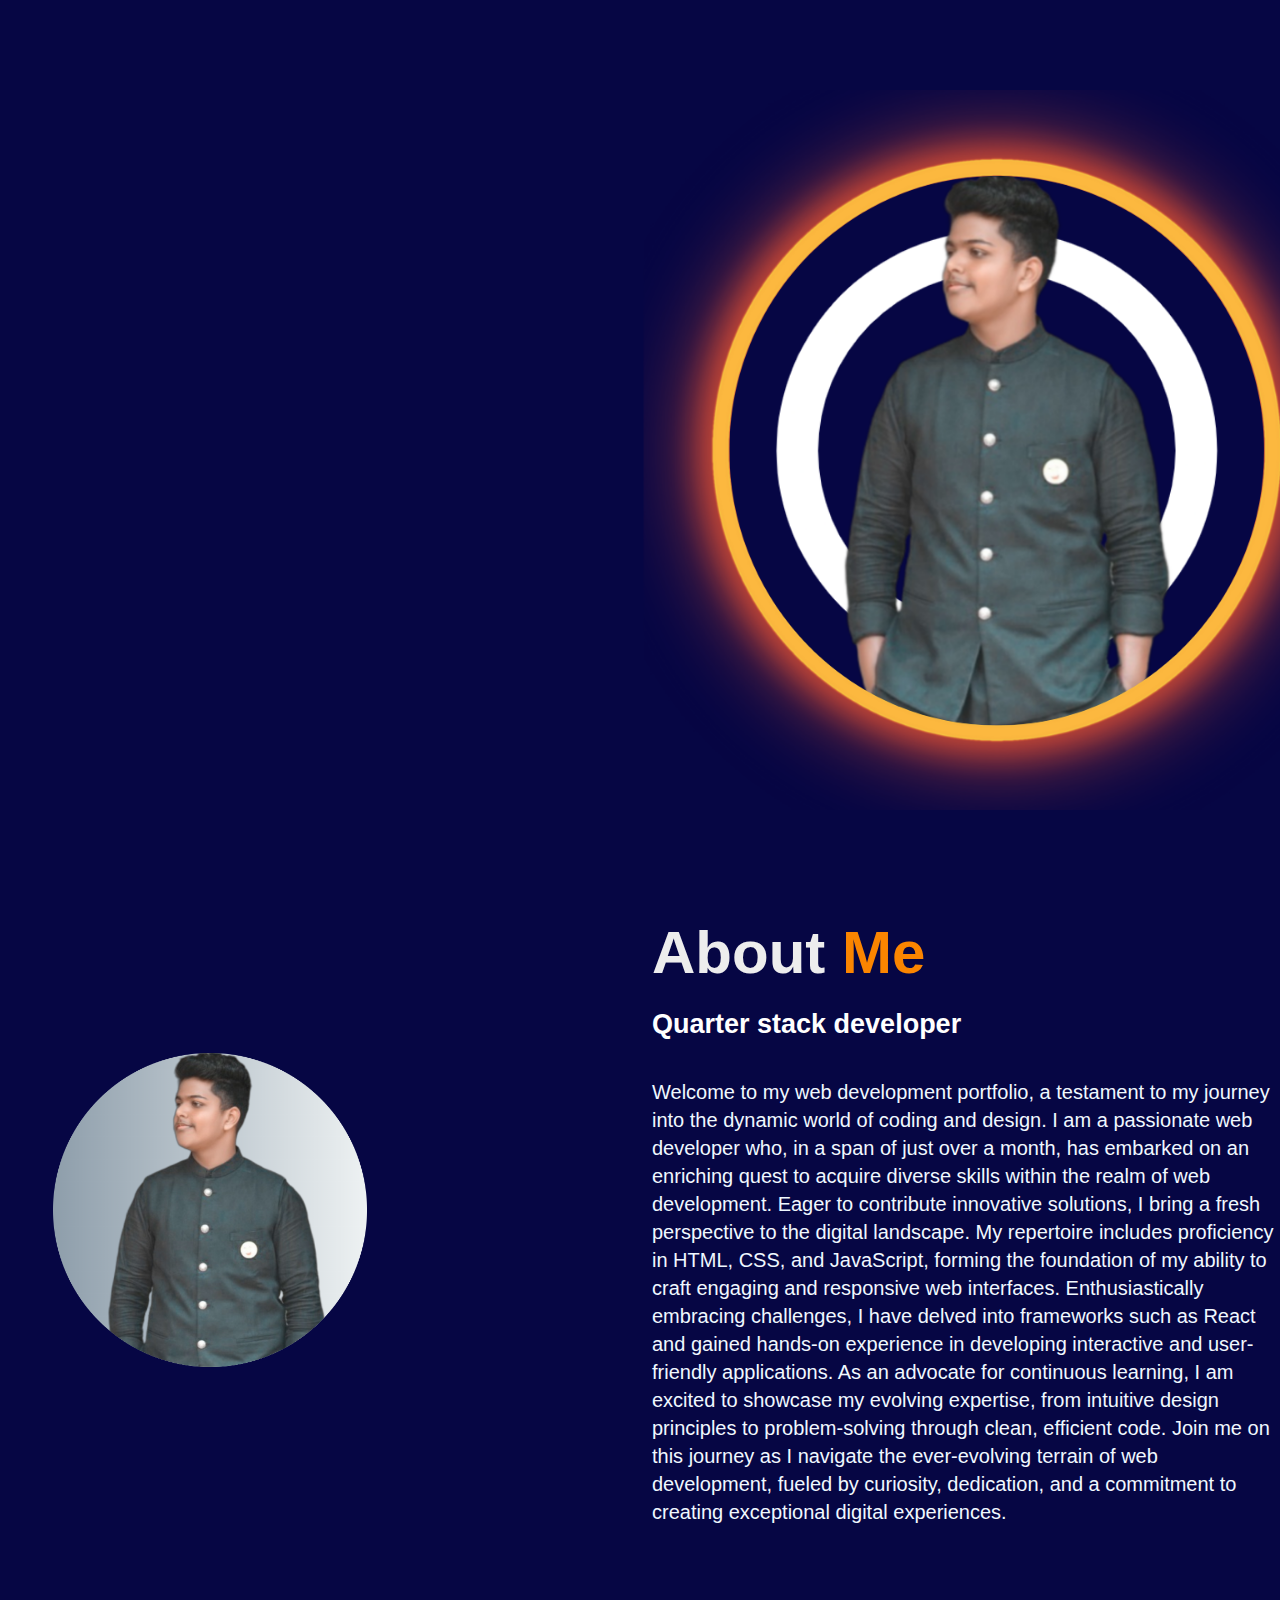
==== index.html @ 2e6104b8 "intial commit" ====
<!DOCTYPE html>
<html lang="en">

<head>
    <meta charset="UTF-8">
    <meta name="viewport" content="width=device-width, initial-scale=1.0">
    <title>Portfolio</title>
    <link rel="stylesheet" href="style.css">
    <script src="https://unpkg.com/typed.js@2.1.0/dist/typed.umd.js"></script>
</head>

<body>
    <header class="header">
        <a href="#" class="logo">Portfolio</a>

        <nav class="navbar">
            <a href="#" style="--i:1" class="active">Home</a>
            <a href="#" style="--i:2">About</a>
            <a href="#" style="--i:3">Skills</a>
            <a href="#" style="--i:4">Portfolio</a>
            <a href="#" style="--i:5">Contact</a>
        </nav>
    </header>
    <section class="home">
        <div class="home-content">
            <h3>Hello, It's Me</h3>
            <h1>Yatharth Rai</h1>
            <h3>And I'm a <span class="text"></span></h3>
            <p>I'm a dev enthusiast with for over extensive experience for over a month.
                <br>Expertise in to create and devlop as a Frontend designer and many more...
            </p>
            <div class="gallery">

                <pre><a href="https://twitter.com/raiyatharth408" target="_main"  style="--i:6" ><img src="https://imgs.search.brave.com/9mfs0vaSkz-nW1bdiZkDUGq5Q9pxqvvHyv_y-GEJOZ4/rs:fit:500:0:0/g:ce/aHR0cHM6Ly9mcmVl/bG9nb3BuZy5jb20v/aW1hZ2VzL2FsbF9p/bWcvMTY5MDY0MzY0/MHR3aXR0ZXIteC1p/Y29uLXBuZy5wbmc" alt="X"></a>    <a href="https://www.instagram.com/verse_.07/" target="_main" style="--i:7" ><img src="https://imgs.search.brave.com/L6okuc3c98Z3uxIG9fOvUOd80m3NtR-1Nh3tKbEq7s4/rs:fit:560:320:1/g:ce/aHR0cHM6Ly91cGxv/YWQud2lraW1lZGlh/Lm9yZy93aWtpcGVk/aWEvY29tbW9ucy90/aHVtYi85Lzk1L0lu/c3RhZ3JhbV9sb2dv/XzIwMjIuc3ZnLzUx/MnB4LUluc3RhZ3Jh/bV9sb2dvXzIwMjIu/c3ZnLnBuZw"  alt="instagram"></a>    <a href="https://github.com/VERSE-007" target="_main" style="--i:8" ><img src="https://imgs.search.brave.com/6MgsYXws0MojRCgw42PgQqvzTVbBwjsoi-lL2LJdU5w/rs:fit:560:320:1/g:ce/aHR0cHM6Ly91cGxv/YWQud2lraW1lZGlh/Lm9yZy93aWtpcGVk/aWEvY29tbW9ucy90/aHVtYi85LzkxL09j/dGljb25zLW1hcmst/Z2l0aHViLnN2Zy82/NDBweC1PY3RpY29u/cy1tYXJrLWdpdGh1/Yi5zdmcucG5n" alt="github"></a>    <a href="https://www.linkedin.com/in/yatharth-rai-41b3a8270/" target="_main" style="--i:9" ><img src="https://imgs.search.brave.com/p6s0_C-L73d7TsiPtAbBN0fjtRenFs1qDd1CvxoNn7M/rs:fit:500:0:0/g:ce/aHR0cHM6Ly9zdGF0/aWMtMDAuaWNvbmR1/Y2suY29tL2Fzc2V0/cy4wMC9saW5rZWRp/bi1pY29uLTUxMng1/MTItdmttMGRyYjEu/cG5n" alt="linkedin"></a></pre>
                <br>
                <br>
            </div>
            <a href="#" class="btn-box">More About Me</a>

        </div>
        <div>



        </div>
        <span class="home-imghover"></span>
    </section>
    <br>
    <section class="about" id="about">
        <div class="about-img">

            <pre>            <img src="profile-pic (3).png" height="300px" width="300px"></pre>
        </div>
        <div class="about-text">
            <h2>About <span>Me</span></h2>
            <h4>Quarter stack developer</h4>
            <p>
                Welcome to my web development portfolio, a testament to my journey into the dynamic world of coding and
                design. I am a passionate web developer who, in a span of just over a month, has embarked on an
                enriching quest to acquire diverse skills within the realm of web development. Eager to contribute
                innovative solutions, I bring a fresh perspective to the digital landscape. My repertoire includes
                proficiency in HTML, CSS, and JavaScript, forming the foundation of my ability to craft engaging and
                responsive web interfaces. Enthusiastically embracing challenges, I have delved into frameworks such as
                React and gained hands-on experience in developing interactive and user-friendly applications. As an
                advocate for continuous learning, I am excited to showcase my evolving expertise, from intuitive design
                principles to problem-solving through clean, efficient code. Join me on this journey as I navigate the
                ever-evolving terrain of web development, fueled by curiosity, dedication, and a commitment to creating
                exceptional digital experiences.
            </p>
            <a href="#" class="btn-box">More About Me</a>
        </div>
    </section>





    <script src="main.js"></script>
</body>

</html>
---- style.css ----
* {
    margin: 0;
    padding: 0;
    box-sizing: border-box;
    font-family: 'poppins', sans-serif;
}

body {
    color: #ededed;
    background: #060644;
}

.header {
    position: fixed;
    top: 0;
    left: 0;
    width: 100%;
    padding: 20px 10%;
    background: transparent;
    display: flex;
    justify-content: space-between;
    align-items: center;
    z-index: 100;
}

.logo {
    position: relative;
    font-size: 50px;
    color: #fb8500;
    text-decoration: none;
    font-weight: 600;
    cursor: default;
    opacity: 0;
    animation: slideRight 1s ease forwards;
}

.navbar a {
    display: inline-block;
    font-size: 25px;
    color: #fff;
    text-decoration: none;
    font-weight: 500;
    margin-left: 35px;
    transition: .3s;
    opacity: 0;
    animation: slideTop .5s ease forwards;
    animation-delay: calc(.2s * var(--i));
}

.navbar a:hover {
    color: #fb8500;
}

.home {
    position: relative;
    width: 100%;
    justify-content: space-between;
    height: 100vh;
    background: url(Untitled\ design.png) no-repeat;
    background-size: cover;
    background-position: center;
    display: flex;
    align-items: center;
    padding: 70px 10% 0;
}

.home-content {
    max-width: 600px;
}

.home-content h3 {
    font-size: 32px;
    font-weight: 700;
    opacity: 0;
    animation: slideBottom 1s ease forwards;
    animation-delay: 1s;
}

.home-content h3:nth-of-type(2) {
    margin-bottom: 30px;
    opacity: 0;
    animation: slideRight 1s ease forwards;
    animation-delay: .7s;
}

.home-content h3 span {
    color: #fb8500;
}

.home-content h1 {
    font-size: 56px;
    font-weight: 700;
    margin: -3px 0;
    opacity: 0;
    animation: slideRight 1s ease forwards;
    animation-delay: .7s;
}

.home-content p {
    font: size 20px;
    opacity: 0;
    animation: slideLeft 1s ease forwards;
    animation-delay: 1s;
}

.gallery {
    width: 30%;
    height: 70px;
    display: flex;
    align-items: center;
    transition: .5s;
    opacity: 0;
    animation: slideLeft 1s ease forwards;
    animation-delay: calc(.2s * var(--i));
}

.gallery img {
    width: 20%;
    height: 100%;
    object-fit: cover;
    border-radius: 100px;
    border: 2px solid #ffe1bf;
    align-items: center;
    text-decoration: none;
}

.gallery img:hover {
    width: 30%;
    height: 100%;
    align-items: center;
    background: white;
    box-shadow: 0 0 50px #fb8500,
        0 0 25px #fb8500, 0 0 50px #fb8500,
        0 0 50px #fb8500, 0 0 50px #fb8500;
}

.btn-box {
    display: inline-block;
    padding: 12px 28px;
    background: #ff9a26;
    border-radius: 40px;
    font-size: 16px;
    color: #081b29;
    letter-spacing: 1px;
    text-decoration: none;
    font-weight: 600;
    opacity: 0;
    animation: slideTop 1s ease forwards;
    animation-delay: 1.5s;
    box-shadow: 0 0 5px #fb8500,
        0 0 25px #fb8500
}

.btn-box:hover {
    box-shadow: 0 0 50px #fb8500,
        0 0 25px #fb8500, 0 0 50px #fb8500,
        0 0 50px #fb8500, 0 0 50px #fb8500;

}

.about {
    display: grid;
    grid-template-columns: repeat(2, 1fr);
    align-items: center;
    gap: 1.5rem;

}

.about-img img {
    padding-bottom: 20%;
    max-width: 630px;
    height: auto;
    width: 50%;
    border-radius: 3px;
}
.about-text h2{
    font-size: 60px;
}
.about-text h2 span{
    color: #fb8500;
}
.about-text h4{
    font-size: 27px;
    font-weight: 600;
    color: #fff;
    line-height: 1.7;
    margin: 15px 0 30px;
}
.about-text p {
    color: aliceblue;
    font-size: 20px;
    line-height: 1.4;
    margin-bottom: 4rem;
}





@keyframes slideRight {
    0% {
        transform: translateX(-100px);
        opacity: 0;
    }

    100% {
        transform: translateX(0px);
        opacity: 1;
    }
}

@keyframes slideLeft {
    0% {
        transform: translateX(100px);
        opacity: 0;
    }

    100% {
        transform: translateX(0px);
        opacity: 1;
    }
}

@keyframes slideTop {
    0% {
        transform: translateY(100px);
        opacity: 0;
    }

    100% {
        transform: translateY(0px);
        opacity: 1;
    }
}

@keyframes slideBottom {
    0% {
        transform: translateY(-100px);
        opacity: 0;
    }

    100% {
        transform: translateY(0px);
        opacity: 1;
    }
}
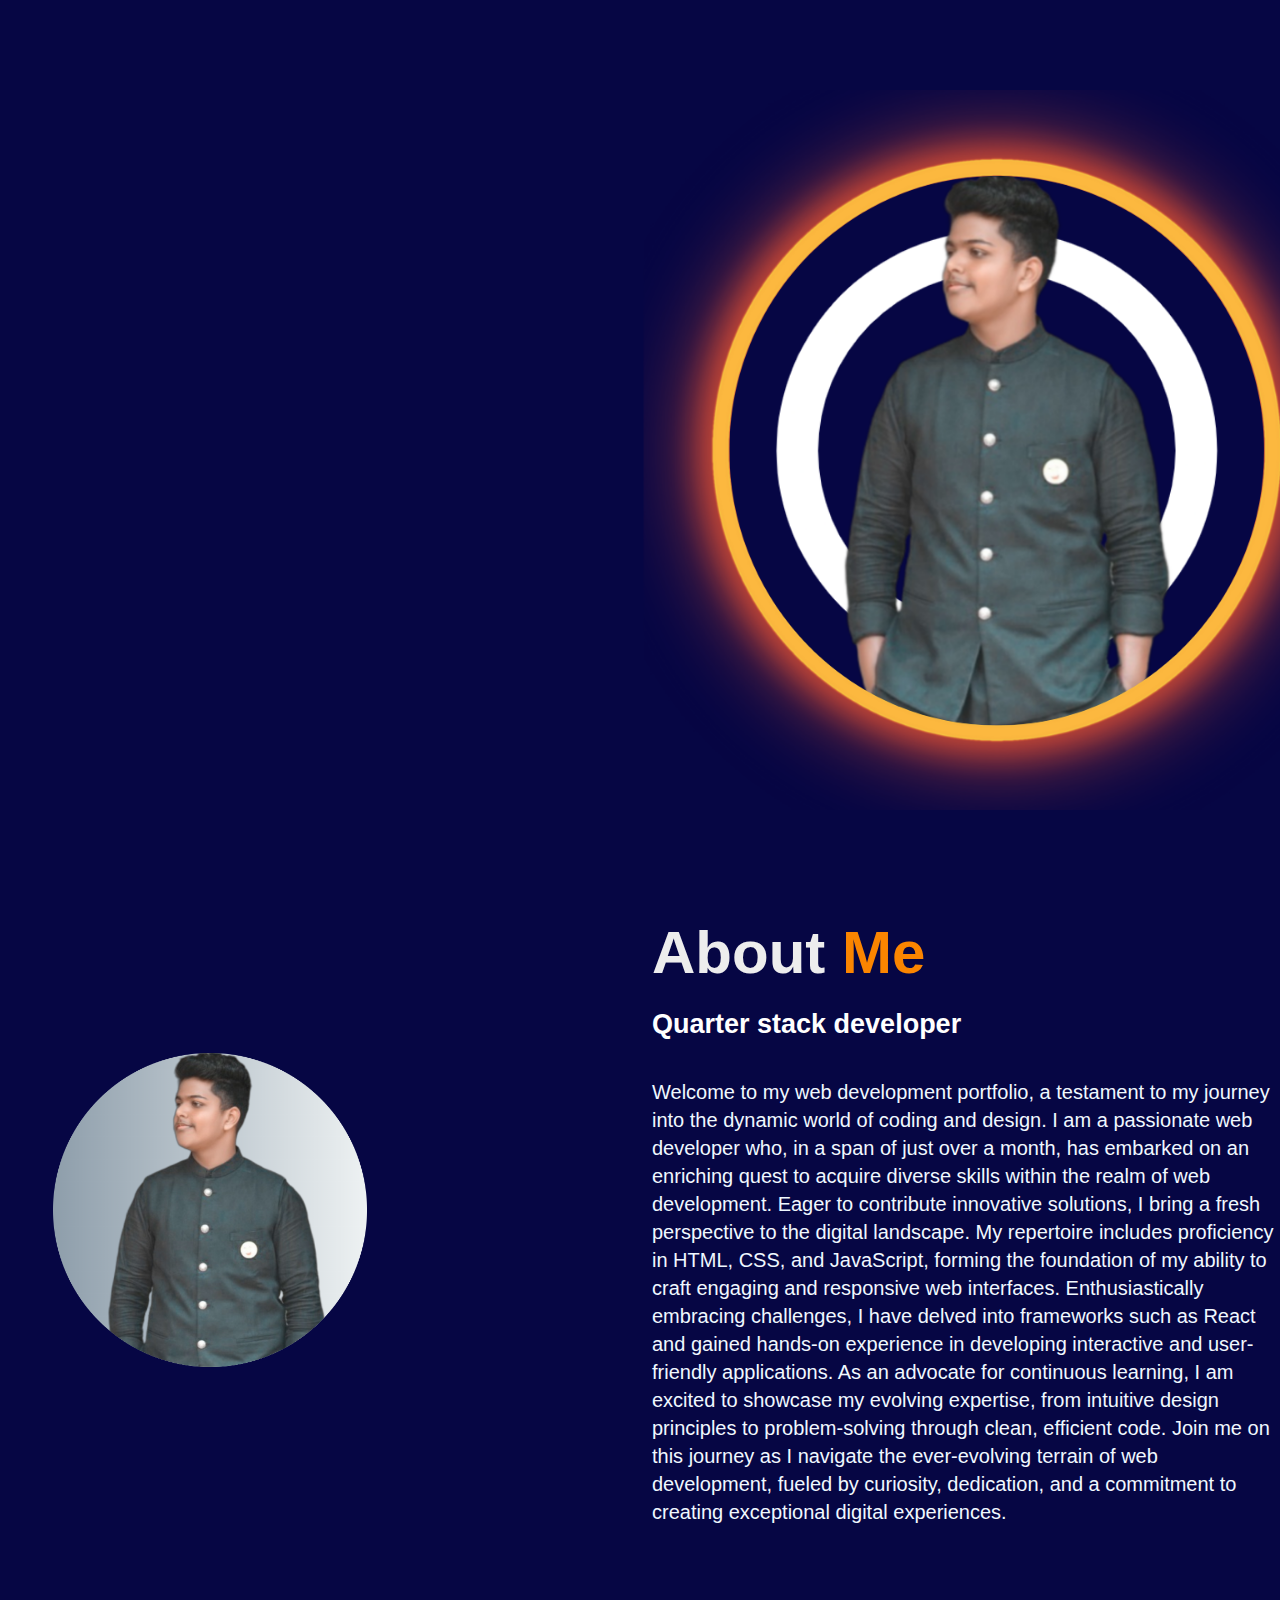
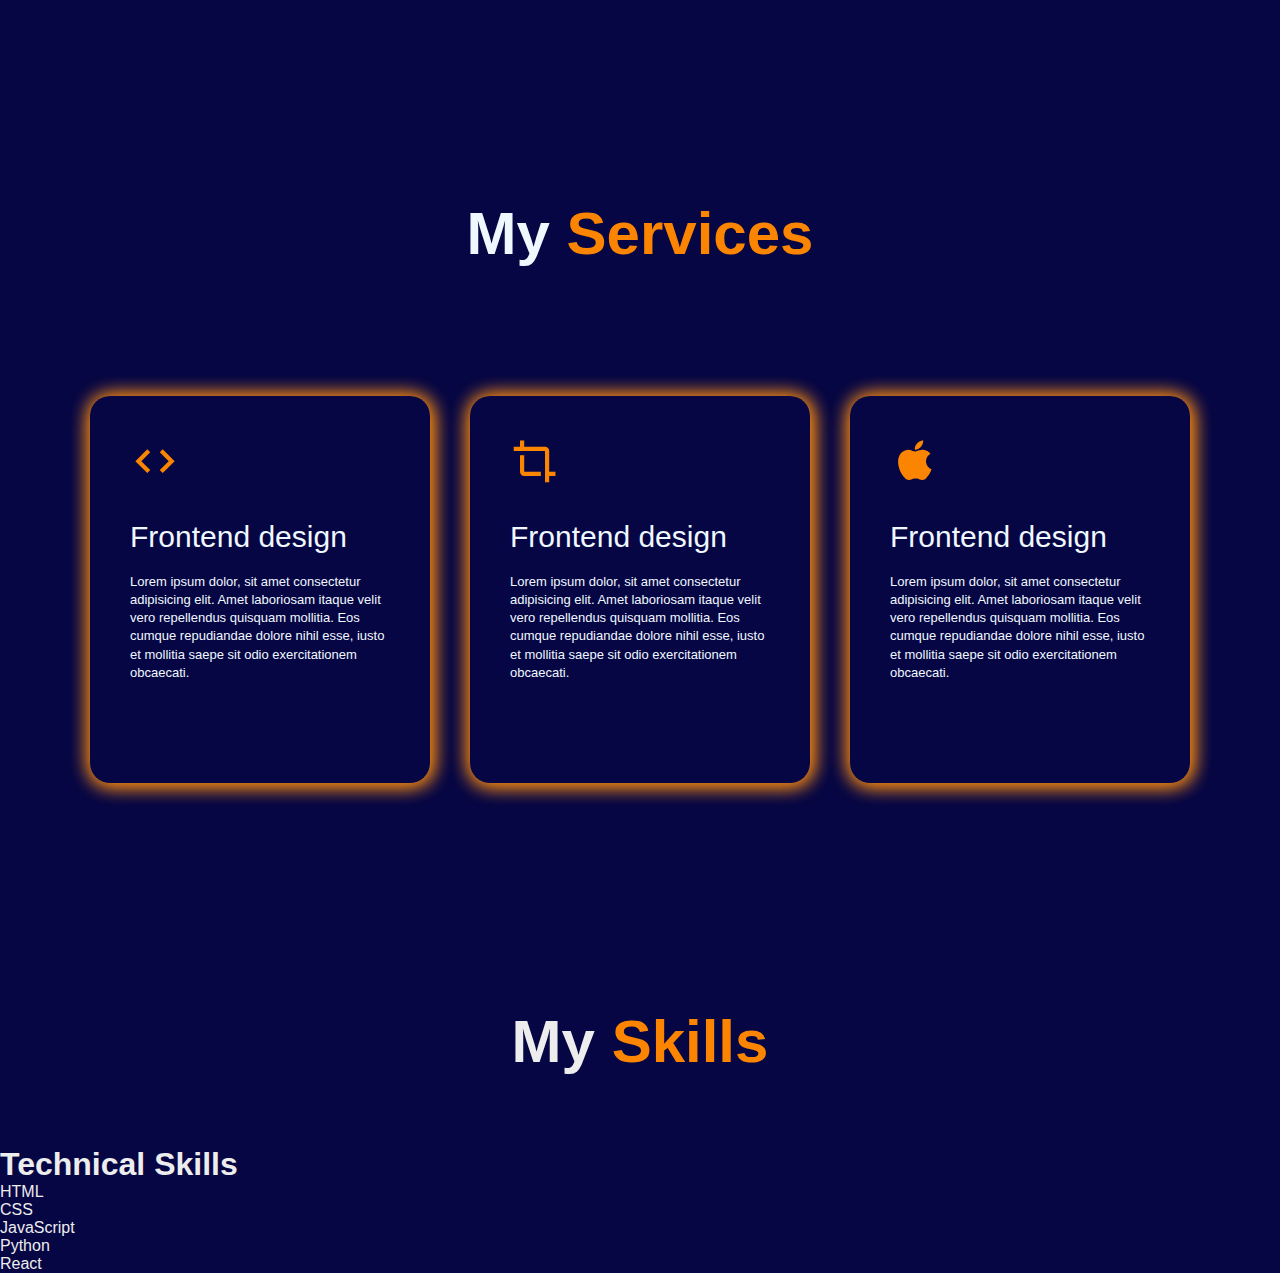
==== commit 7340dc7b: "new add ons" ====
--- a/index.html
+++ b/index.html
@@ -6,6 +6,7 @@
     <meta name="viewport" content="width=device-width, initial-scale=1.0">
     <title>Portfolio</title>
     <link rel="stylesheet" href="style.css">
+    <link href='https://unpkg.com/boxicons@2.1.4/css/boxicons.min.css' rel='stylesheet'>
     <script src="https://unpkg.com/typed.js@2.1.0/dist/typed.umd.js"></script>
 </head>
 
@@ -31,7 +32,7 @@
             </p>
             <div class="gallery">
 
-                <pre><a href="https://twitter.com/raiyatharth408" target="_main"  style="--i:6" ><img src="https://imgs.search.brave.com/9mfs0vaSkz-nW1bdiZkDUGq5Q9pxqvvHyv_y-GEJOZ4/rs:fit:500:0:0/g:ce/aHR0cHM6Ly9mcmVl/bG9nb3BuZy5jb20v/aW1hZ2VzL2FsbF9p/bWcvMTY5MDY0MzY0/MHR3aXR0ZXIteC1p/Y29uLXBuZy5wbmc" alt="X"></a>    <a href="https://www.instagram.com/verse_.07/" target="_main" style="--i:7" ><img src="https://imgs.search.brave.com/L6okuc3c98Z3uxIG9fOvUOd80m3NtR-1Nh3tKbEq7s4/rs:fit:560:320:1/g:ce/aHR0cHM6Ly91cGxv/YWQud2lraW1lZGlh/Lm9yZy93aWtpcGVk/aWEvY29tbW9ucy90/aHVtYi85Lzk1L0lu/c3RhZ3JhbV9sb2dv/XzIwMjIuc3ZnLzUx/MnB4LUluc3RhZ3Jh/bV9sb2dvXzIwMjIu/c3ZnLnBuZw"  alt="instagram"></a>    <a href="https://github.com/VERSE-007" target="_main" style="--i:8" ><img src="https://imgs.search.brave.com/6MgsYXws0MojRCgw42PgQqvzTVbBwjsoi-lL2LJdU5w/rs:fit:560:320:1/g:ce/aHR0cHM6Ly91cGxv/YWQud2lraW1lZGlh/Lm9yZy93aWtpcGVk/aWEvY29tbW9ucy90/aHVtYi85LzkxL09j/dGljb25zLW1hcmst/Z2l0aHViLnN2Zy82/NDBweC1PY3RpY29u/cy1tYXJrLWdpdGh1/Yi5zdmcucG5n" alt="github"></a>    <a href="https://www.linkedin.com/in/yatharth-rai-41b3a8270/" target="_main" style="--i:9" ><img src="https://imgs.search.brave.com/p6s0_C-L73d7TsiPtAbBN0fjtRenFs1qDd1CvxoNn7M/rs:fit:500:0:0/g:ce/aHR0cHM6Ly9zdGF0/aWMtMDAuaWNvbmR1/Y2suY29tL2Fzc2V0/cy4wMC9saW5rZWRp/bi1pY29uLTUxMng1/MTItdmttMGRyYjEu/cG5n" alt="linkedin"></a></pre>
+                <pre><a href="https://twitter.com/raiyatharth408" target="_main"><img src="https://imgs.search.brave.com/9mfs0vaSkz-nW1bdiZkDUGq5Q9pxqvvHyv_y-GEJOZ4/rs:fit:500:0:0/g:ce/aHR0cHM6Ly9mcmVl/bG9nb3BuZy5jb20v/aW1hZ2VzL2FsbF9p/bWcvMTY5MDY0MzY0/MHR3aXR0ZXIteC1p/Y29uLXBuZy5wbmc" alt="X" style="--i:6"></a>    <a href="https://www.instagram.com/verse_.07/" target="_main"><img src="https://imgs.search.brave.com/L6okuc3c98Z3uxIG9fOvUOd80m3NtR-1Nh3tKbEq7s4/rs:fit:560:320:1/g:ce/aHR0cHM6Ly91cGxv/YWQud2lraW1lZGlh/Lm9yZy93aWtpcGVk/aWEvY29tbW9ucy90/aHVtYi85Lzk1L0lu/c3RhZ3JhbV9sb2dv/XzIwMjIuc3ZnLzUx/MnB4LUluc3RhZ3Jh/bV9sb2dvXzIwMjIu/c3ZnLnBuZw"  alt="instagram" style="--i:7" ></a>    <a href="https://github.com/VERSE-007" target="_main"><img src="https://imgs.search.brave.com/6MgsYXws0MojRCgw42PgQqvzTVbBwjsoi-lL2LJdU5w/rs:fit:560:320:1/g:ce/aHR0cHM6Ly91cGxv/YWQud2lraW1lZGlh/Lm9yZy93aWtpcGVk/aWEvY29tbW9ucy90/aHVtYi85LzkxL09j/dGljb25zLW1hcmst/Z2l0aHViLnN2Zy82/NDBweC1PY3RpY29u/cy1tYXJrLWdpdGh1/Yi5zdmcucG5n" alt="github" style="--i:8" ></a>    <a href="https://www.linkedin.com/in/yatharth-rai-41b3a8270/" target="_main" style="--i:9" ><img src="https://imgs.search.brave.com/p6s0_C-L73d7TsiPtAbBN0fjtRenFs1qDd1CvxoNn7M/rs:fit:500:0:0/g:ce/aHR0cHM6Ly9zdGF0/aWMtMDAuaWNvbmR1/Y2suY29tL2Fzc2V0/cy4wMC9saW5rZWRp/bi1pY29uLTUxMng1/MTItdmttMGRyYjEu/cG5n" alt="linkedin"></a></pre>
                 <br>
                 <br>
             </div>
@@ -71,6 +72,91 @@
         </div>
     </section>
 
+    <section>
+        <div class="services" id="services">
+            <div class="container">
+                <h1 class="sub-title">My <span>Services</span></h1>
+                <div class="services-list">
+                    <div>
+                        <i class='bx bx-code' style='color:#fb8500'></i>
+                        <h2>Frontend design</h2>
+                        <p>Lorem ipsum dolor, sit amet consectetur adipisicing elit. Amet laboriosam itaque velit vero
+                            repellendus quisquam mollitia. Eos cumque repudiandae dolore nihil esse, iusto et mollitia
+                            saepe sit odio exercitationem obcaecati.</p>
+                        <a href="#" class="read">learn more</a>
+                    </div>
+                    <div>
+                        <i class='bx bx-crop' style='color:#fb8500'></i>
+                        <h2>Frontend design</h2>
+                        <p>Lorem ipsum dolor, sit amet consectetur adipisicing elit. Amet laboriosam itaque velit
+                            vero
+                            repellendus quisquam mollitia. Eos cumque repudiandae dolore nihil esse, iusto et
+                            mollitia
+                            saepe sit odio exercitationem obcaecati.</p>
+                        <a href="#" class="read">learn more</a>
+                    </div>
+                    <div>
+                        <i class='bx bxl-apple' style='color:#fb8500'></i>
+                        <h2>Frontend design</h2>
+                        <p>Lorem ipsum dolor, sit amet consectetur adipisicing elit. Amet laboriosam itaque
+                            velit vero
+                            repellendus quisquam mollitia. Eos cumque repudiandae dolore nihil esse, iusto et
+                            mollitia
+                            saepe sit odio exercitationem obcaecati.</p>
+                        <a href="#" class="read">learn more</a>
+                    </div>
+    </section>
+    <h1 class="sub-title">My <span>Skills</span></h1>
+
+    <section>
+        <div class="container1" id="skills">
+            <h1 class="heading1">Technical Skills</h1>
+            <div class="Technical-bars">
+                <div class="bar">
+                    <div class="info">
+                        <span>HTML</span>
+                    </div>
+                    <div class="progress-line html">
+                        <span></span>
+                    </div>
+                </div>
+                <div class="bar">
+                    <div class="info">
+                        <span>CSS</span>
+                    </div>
+                    <div class="progress-line css">
+                        <span></span>
+                    </div>
+                </div>
+                <div class="bar">
+                    <div class="info">
+                        <span>JavaScript</span>
+                    </div>
+                    <div class="progress-line javaScript">
+                        <span></span>
+                    </div>
+                </div>
+                <div class="bar">
+                    <div class="info">
+                        <span>Python</span>
+                    </div>
+                    <div class="progress-line python">
+                        <span></span>
+                    </div>
+                </div>
+                <div class="bar">
+                    <div class="info">
+                        <span>React</span>
+                    </div>
+                    <div class="progress-line react">
+                        <span></span>
+                    </div>
+                </div>
+            </div>
+        </div>
+    </section>
+
+
 
 
 
--- a/style.css
+++ b/style.css
@@ -108,10 +108,8 @@
     height: 70px;
     display: flex;
     align-items: center;
-    transition: .5s;
-    opacity: 0;
-    animation: slideLeft 1s ease forwards;
-    animation-delay: calc(.2s * var(--i));
+
+
 }
 
 .gallery img {
@@ -122,6 +120,10 @@
     border: 2px solid #ffe1bf;
     align-items: center;
     text-decoration: none;
+    transition: .2s;
+    opacity: 0;
+    animation: slideLeft 1s ease forwards;
+    animation-delay: calc(.2s * var(--i));
 }
 
 .gallery img:hover {
@@ -173,25 +175,107 @@
     width: 50%;
     border-radius: 3px;
 }
-.about-text h2{
+
+.about-text h2 {
     font-size: 60px;
 }
-.about-text h2 span{
-    color: #fb8500;
-}
-.about-text h4{
+
+.about-text h2 span {
+    color: #fb8500;
+}
+
+.about-text h4 {
     font-size: 27px;
     font-weight: 600;
     color: #fff;
     line-height: 1.7;
     margin: 15px 0 30px;
 }
+
 .about-text p {
     color: aliceblue;
     font-size: 20px;
     line-height: 1.4;
     margin-bottom: 4rem;
 }
+#services{
+    color: aliceblue;
+    font-size: 20px;
+    line-height: 1.4;
+    margin-bottom: 4rem;
+}
+.sub-title{
+    text-align: center;
+    font-size: 60px;
+    padding: 70px;
+}
+.sub-title span{
+    color: #fb8500;
+}
+.container {
+    padding: 90px;
+
+}
+.services-list{
+    display: grid;
+    grid-template-columns: repeat(auto-fit,minmax(259px,1fr));
+    grid-gap: 40px;
+    margin-top: 50px;
+}
+.services-list div{
+    background-color: transparent;
+    padding: 40px;
+    font-size: 13px;
+    font-weight: 13px;
+    border-right: 10px;
+    border-radius: 20px;
+    transition: background 0.5s, transform 0.5s;
+    box-shadow: 1px 1px 20px #fb8500,
+              1px 1px 20px #ff9a26;
+}
+.services-list div i {
+    font-size: 50px;
+    margin-bottom: 30px;
+}
+.services-list div h2 {
+    font-size: 30px;
+    font-weight: 500;
+    margin-bottom: 15px;
+
+}
+.services-list div a {
+    text-decoration: none;
+    color: #000000;
+    font-size: 12px;
+    margin-top: 20px;
+    display: inline-block;
+}
+.read {
+    display: inline-block;
+    padding: 12px 28px;
+    background: #fb8500;
+    border-radius: 40px;
+    font-size: 16px;
+    color: #081b29;
+    letter-spacing: 1px;
+    text-decoration: none;
+    font-weight: 600;
+    opacity: 0;
+    animation: slideTop 1s ease forwards;
+    animation-delay: 2s;
+    box-shadow: 0 0 5px #fb8500,
+    0 0 25px #fb8500;
+}
+.read:hover {
+    box-shadow: 0 0 50px #fb8500,
+    0 0 25px #fb8500, 0 0 50px #fb8500,
+    0 0 50px #fb8500, 0 0 50px #fb8500;
+
+}
+.services-list div:hover{
+    transform: translateY(-10px);
+}
+
 
 
 
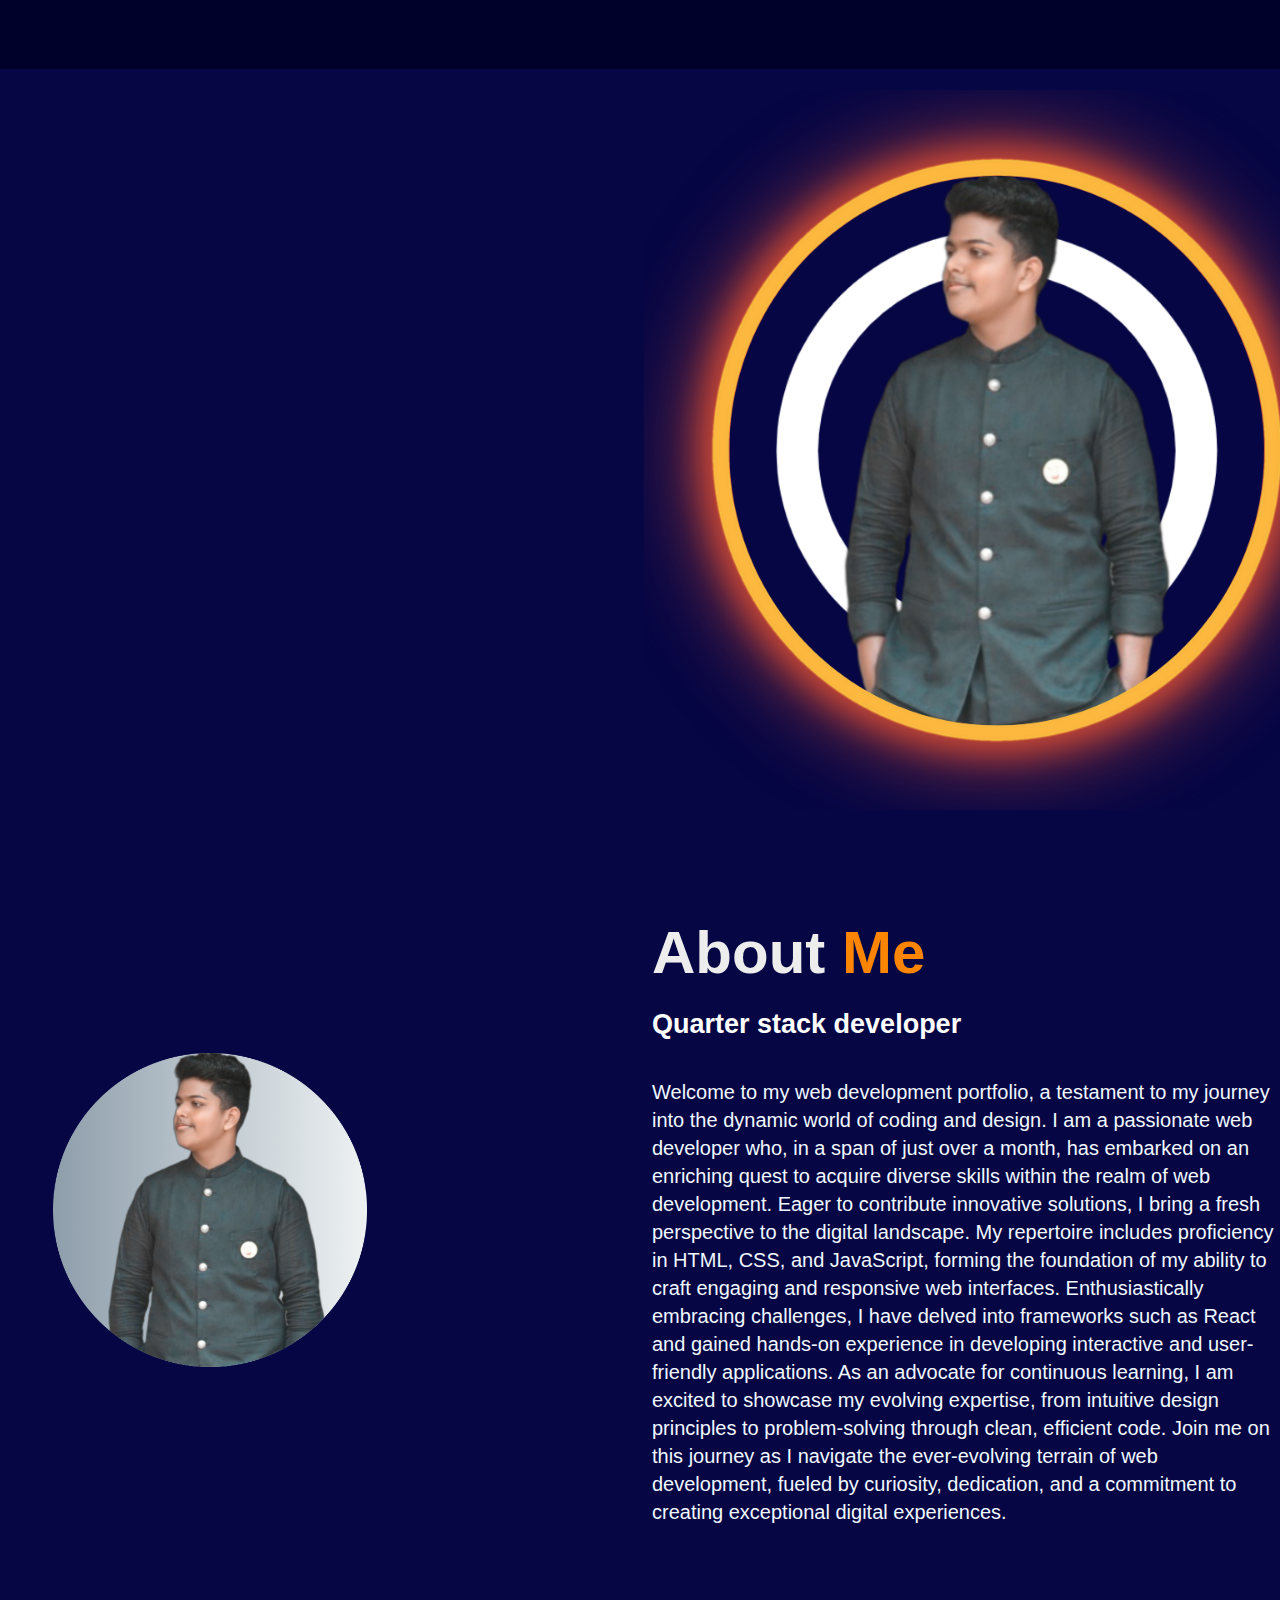
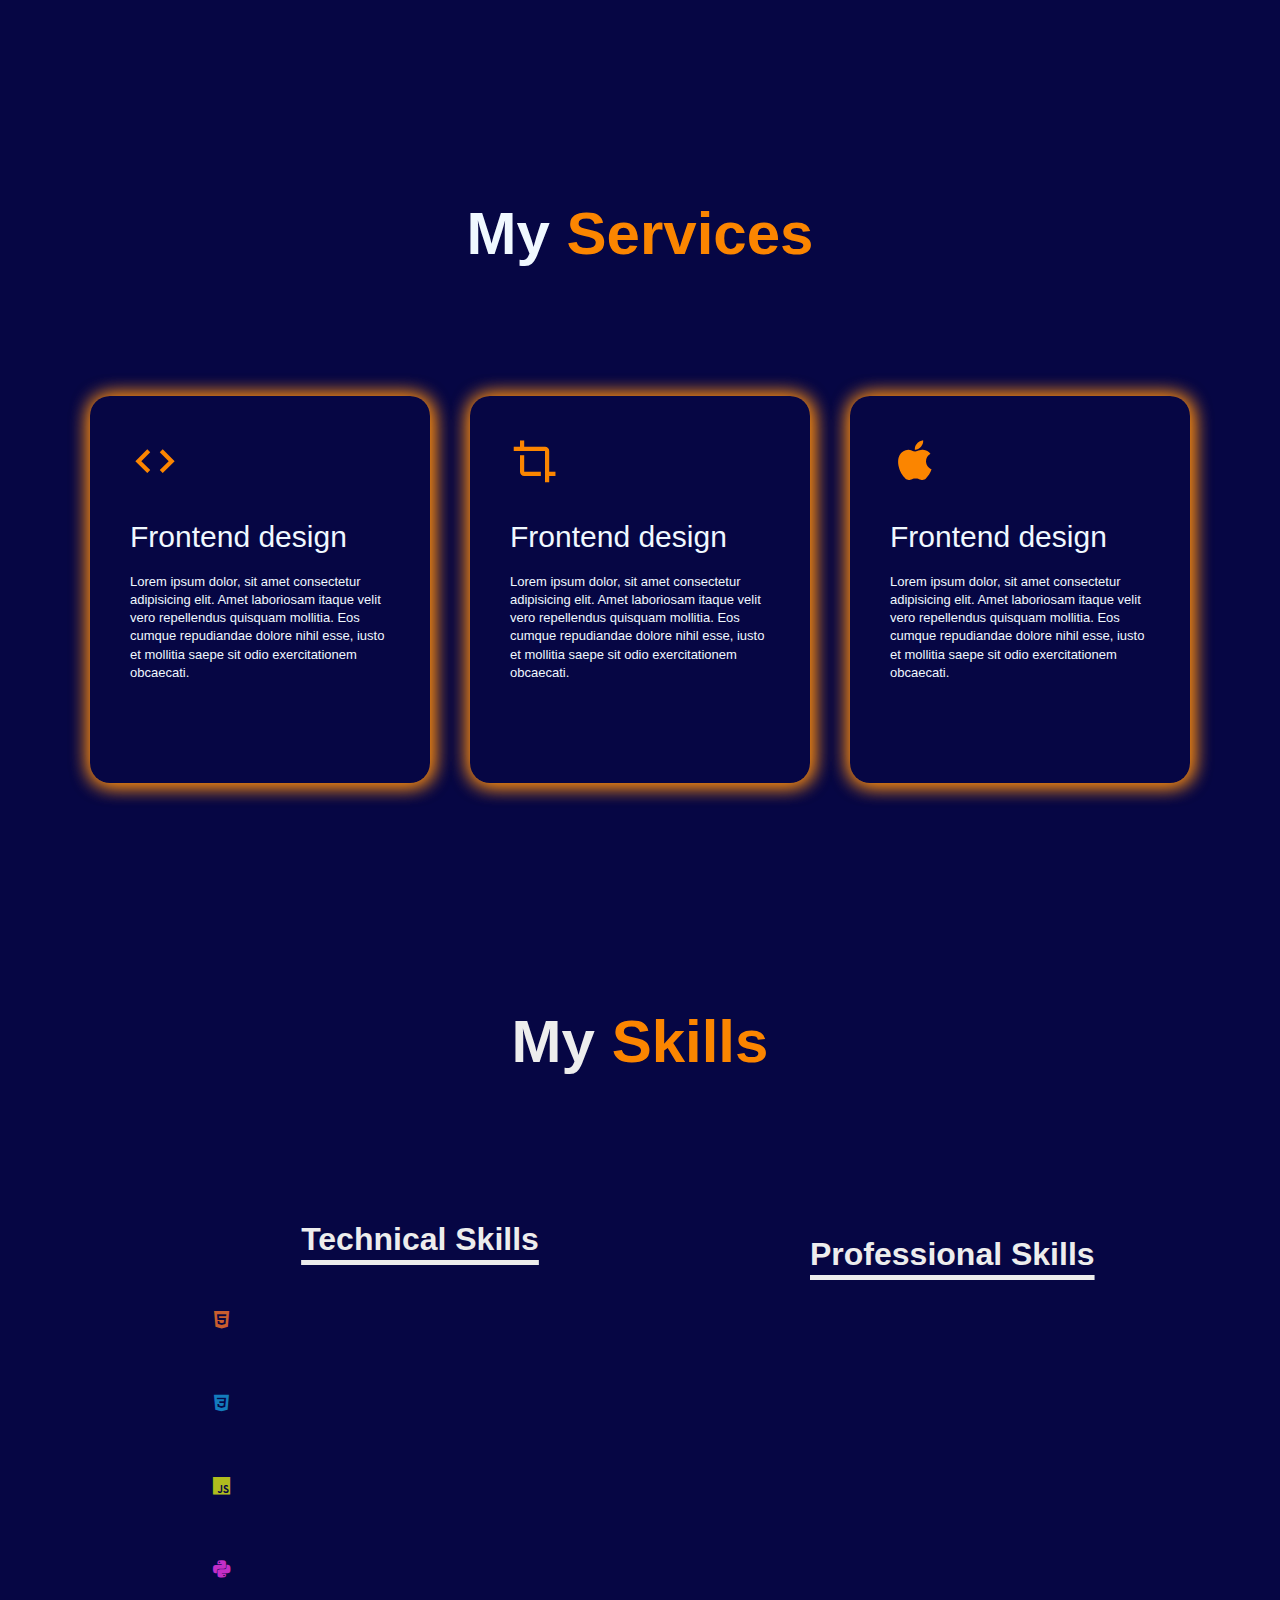
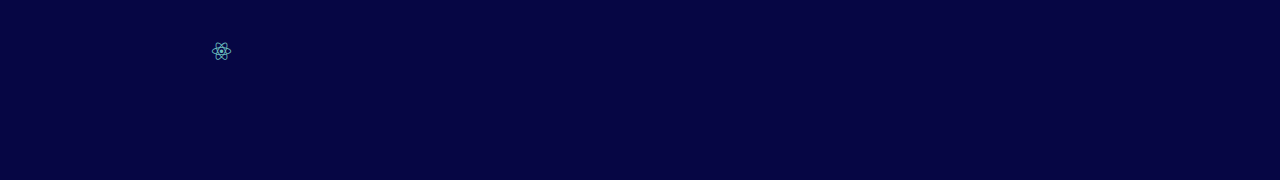
==== commit fb5f0dc4: "skills addon" ====
--- a/index.html
+++ b/index.html
@@ -112,45 +112,86 @@
         <div class="container1" id="skills">
             <h1 class="heading1">Technical Skills</h1>
             <div class="Technical-bars">
-                <div class="bar">
+                <div class="bar"><i style="color: #c95d2e;" class='bx bxl-html5'></i>
                     <div class="info">
                         <span>HTML</span>
                     </div>
                     <div class="progress-line html">
                         <span></span>
                     </div>
-                </div>
-                <div class="bar">
+                </div><br>
+                <div class="bar"><i style="color: #147bbc;" class='bx bxl-css3'></i>
                     <div class="info">
                         <span>CSS</span>
                     </div>
                     <div class="progress-line css">
                         <span></span>
                     </div>
-                </div>
-                <div class="bar">
+                </div><br>
+                <div class="bar"><i style="color: #b0bc1e;" class='bx bxl-javascript'></i>
                     <div class="info">
                         <span>JavaScript</span>
                     </div>
                     <div class="progress-line javaScript">
                         <span></span>
                     </div>
-                </div>
-                <div class="bar">
+                </div><br>
+                <div class="bar"><i style="color: #c32ec7;" class='bx bxl-python'></i>
                     <div class="info">
                         <span>Python</span>
                     </div>
                     <div class="progress-line python">
                         <span></span>
                     </div>
-                </div>
-                <div class="bar">
+                </div><br>
+                <div class="bar"><i style="color: #69bcbc;" class='bx bxl-react'></i>
                     <div class="info">
                         <span>React</span>
                     </div>
                     <div class="progress-line react">
                         <span></span>
                     </div>
+                </div>
+            </div>
+        </div>
+
+        <div class="container">
+            <h1 class="heading1">Professional Skills</h1>
+            <div class="radial-bars">
+                <div class="radial-bar">
+                    <svg x="0px" y="0px" viewbox="0 0 200 200">
+                        <circle class="progress-bars" cx="100" cy="100" r="80"></circle>
+                        <circle class="path path-1" cx="100" cy="100" r="80"></circle>
+                    </svg>
+                    <div class="percentage">80%</div>
+                    <div class="text">creativity</div>
+                </div>
+                <div class="radial-bar">
+
+                    <svg x="0px" y="0px" viewbox="0 0 200 200">
+                        <circle class="progress-bars" cx="100" cy="100" r="80"></circle>
+                        <circle class="path path-2" cx="100" cy="100" r="80"></circle>
+                    </svg>
+                    <div class="percentage">90%</div>
+                    <div class="text">communication</div>
+                </div>
+                <div class="radial-bar">
+
+                    <svg x="0px" y="0px" viewbox="0 0 200 200">
+                        <circle class="progress-bars" cx="100" cy="100" r="80"></circle>
+                        <circle class="path path-3" cx="100" cy="100" r="80"></circle>
+                    </svg>
+                    <div class="percentage">40%</div>
+                    <div class="text">problem solving</div>
+                </div>
+                <div class="radial-bar">
+
+                    <svg x="0px" y="0px" viewbox="0 0 200 200">
+                        <circle class="progress-bars" cx="100" cy="100" r="80"></circle>
+                        <circle class="path path-4" cx="100" cy="100" r="80"></circle>
+                    </svg>
+                    <div class="percentage">75%</div>
+                    <div class="text">Team work</div>
                 </div>
             </div>
         </div>
--- a/style.css
+++ b/style.css
@@ -16,7 +16,7 @@
     left: 0;
     width: 100%;
     padding: 20px 10%;
-    background: transparent;
+    background: #00012b;
     display: flex;
     justify-content: space-between;
     align-items: center;
@@ -25,7 +25,7 @@
 
 .logo {
     position: relative;
-    font-size: 50px;
+    font-size: 25px;
     color: #fb8500;
     text-decoration: none;
     font-weight: 600;
@@ -198,31 +198,37 @@
     line-height: 1.4;
     margin-bottom: 4rem;
 }
-#services{
+
+#services {
     color: aliceblue;
     font-size: 20px;
     line-height: 1.4;
     margin-bottom: 4rem;
 }
-.sub-title{
+
+.sub-title {
     text-align: center;
     font-size: 60px;
     padding: 70px;
 }
-.sub-title span{
+
+.sub-title span {
     color: #fb8500;
 }
+
 .container {
     padding: 90px;
 
 }
-.services-list{
+
+.services-list {
     display: grid;
-    grid-template-columns: repeat(auto-fit,minmax(259px,1fr));
+    grid-template-columns: repeat(auto-fit, minmax(259px, 1fr));
     grid-gap: 40px;
     margin-top: 50px;
 }
-.services-list div{
+
+.services-list div {
     background-color: transparent;
     padding: 40px;
     font-size: 13px;
@@ -231,18 +237,21 @@
     border-radius: 20px;
     transition: background 0.5s, transform 0.5s;
     box-shadow: 1px 1px 20px #fb8500,
-              1px 1px 20px #ff9a26;
-}
+        1px 1px 20px #ff9a26;
+}
+
 .services-list div i {
     font-size: 50px;
     margin-bottom: 30px;
 }
+
 .services-list div h2 {
     font-size: 30px;
     font-weight: 500;
     margin-bottom: 15px;
 
 }
+
 .services-list div a {
     text-decoration: none;
     color: #000000;
@@ -250,6 +259,7 @@
     margin-top: 20px;
     display: inline-block;
 }
+
 .read {
     display: inline-block;
     padding: 12px 28px;
@@ -264,18 +274,252 @@
     animation: slideTop 1s ease forwards;
     animation-delay: 2s;
     box-shadow: 0 0 5px #fb8500,
-    0 0 25px #fb8500;
-}
+        0 0 25px #fb8500;
+}
+
 .read:hover {
     box-shadow: 0 0 50px #fb8500,
-    0 0 25px #fb8500, 0 0 50px #fb8500,
-    0 0 50px #fb8500, 0 0 50px #fb8500;
-
-}
-.services-list div:hover{
+        0 0 25px #fb8500, 0 0 50px #fb8500,
+        0 0 50px #fb8500, 0 0 50px #fb8500;
+
+}
+
+.services-list div:hover {
     transform: translateY(-10px);
 }
 
+section {
+    display: flex;
+    flex-direction: wrap;
+}
+
+.container1 {
+    width: 600px;
+    height: 500;
+    padding: 75px 90px;
+    margin-left: 120px;
+}
+
+.heading1 {
+    text-align: center;
+    text-decoration: underline;
+    text-underline-offset: 10px;
+    text-decoration-thickness: 5px;
+    margin-bottom: 50px;
+
+}
+
+.bar {
+    font-size: 23px;
+}
+
+.Technical-bars .bar {
+    margin-top: 40px 0;
+}
+
+.Technical-bars .bar:first-child {
+    margin-top: 0;
+}
+
+.Technical-bars .bar:last-child {
+    margin-bottom: 0;
+}
+
+.Technical-bars .bar .info {
+    margin-bottom: 5px;
+
+}
+
+.Technical-bars .bar .info span {
+    font-size: 17px;
+    font-weight: 500;
+    animation: showText 0.5s 1s linear forwards;
+    opacity: 0;
+}
+
+.Technical-bars .bar .progress-line {
+    position: relative;
+    border-radius: 10px;
+    width: 100%;
+    height: 5px;
+    background-color: #000000;
+    animation: animate 1s cubic-bezier(1, 0, 0.5, 1) forwards;
+    transform: scaleX(0);
+    transform-origin: left;
+}
+
+@keyframes animate{
+    100%{
+        transform: scaleX(1);
+    }
+}
+
+.Technical-bars .bar .progress-line span{
+    height: 100%;
+    background-color: #fb8500;
+    position: absolute;
+    border-radius: 10px;
+    animation: animate 1s 1s cubic-bezier(1, 0, 0.5, 1) forwards;
+    transform: scaleX(0);
+    transform-origin: left;
+}
+
+.progress-line.html span {
+    width: 90%;
+}
+
+.progress-line.css span {
+    width: 75%;
+}
+
+.progress-line.javaScript span {
+    width: 30%;
+}
+
+.progress-line.python span {
+    width: 40%;
+}
+
+.progress-line.react span {
+    width: 17%;
+}
+.progress-line span::after{
+    position: absolute;
+    padding: 1px 8px;
+    background-color: #000000;
+    color: #fff;
+    font-size: 12px;
+    border-radius: 3px;
+    top: -28px;
+    right: -20px;
+    animation: showText 0.5s 1.5s linear forwards;
+    opacity: 0;
+}
+.progress-line.html span::after{
+    content: "90%";
+}
+.progress-line.css span::after{
+    content: "75%";
+}
+.progress-line.javaScript span::after{
+    content: "30%";
+}
+.progress-line.python span::after{
+    content: "45%";
+}
+.progress-line.react span::after{
+    content: "17%";
+}
+.progress-line span::before{
+    content: "";
+    position: absolute;
+    height: 0;
+    width: 0;
+    border: 7px solid transparent;
+    border-bottom-width: 0px;
+    border-right-width: 0;
+    border-top-color: #000000;
+    top: -10px;
+    right: -0px;
+    animation: showText 0.5s 1.5s linear forwards;
+    opacity: 0;
+}
+@keyframes showText{
+    100%{
+        opacity: 1;
+    }
+}
+.radial-bars{
+    width: 100%;
+    display: flex;
+    flex-wrap: wrap;
+    justify-content: space-evenly;
+    align-items: flex-start;
+}
+.radial-bars .radial-bar{
+    width: 50%;
+    height: 170px;
+    margin-bottom: 10px;
+    position: relative;
+}
+.radial-bars .radial-bar svg{
+    position: absolute;
+    top: 50%;
+    left: 50%;
+    transform: translate(-50%, -50%) rotate(-90deg);
+    width: 120px;
+    height: 160px;
+}
+.radial-bars .radial-bar .progress-bars{
+    stroke-width: 10;
+    stroke: black;
+    fill: transparent;
+    stroke-dasharray: 502;
+    stroke-dashoffset: 502;
+    stroke-linecap: round;
+    animation: animate-bar 1s linear forwards;
+
+}
+@keyframes animate-bar{
+    100%{
+        stroke-dashoffset: -1;
+    }
+}
+.path {
+    stroke-width: 10;
+    stroke: #fb8500;
+    fill: transparent;
+    stroke-dasharray: 502;
+    stroke-dashoffset: 502;
+    stroke-linecap: round;
+}
+.path-1{animation: animate-path1 1s 1s linear forwards;}
+.path-2{animation: animate-path2 1s 1s linear forwards;}
+.path-3{animation: animate-path3 1s 1s linear forwards;}
+.path-4{animation: animate-path4 1s 1s linear forwards;}
+
+@keyframes animate-path1{
+    100%{
+        stroke-dashoffset: 75;;
+    }
+}
+@keyframes animate-path2{
+    100%{
+        stroke-dashoffset: 45;;
+    }
+}
+@keyframes animate-path3{
+    100%{
+        stroke-dashoffset: 325;;
+    }
+}
+@keyframes animate-path4{
+    100%{
+        stroke-dashoffset: 125;;
+    }
+}
+.radial-bar .percentage{
+    position: absolute;
+    top: 50%;
+    left: 50%;
+    transform: translate(-50%, -50%);
+    font-size: 17px;
+    font-weight: 500;
+    animation: showText 0.5s 1s linear forwards;
+    opacity: 0;
+}
+.radial-bar .text{
+    width: 100%;
+    position: absolute;
+    text-align: center;
+    left: 50%;
+    bottom: -5px;
+    transform: translateX(-50px);
+    font-size: 17px;
+    font-weight: 500;
+    animation: showText 0.5s 1s linear forwards;
+    opacity: 0;
+}
 
 
 
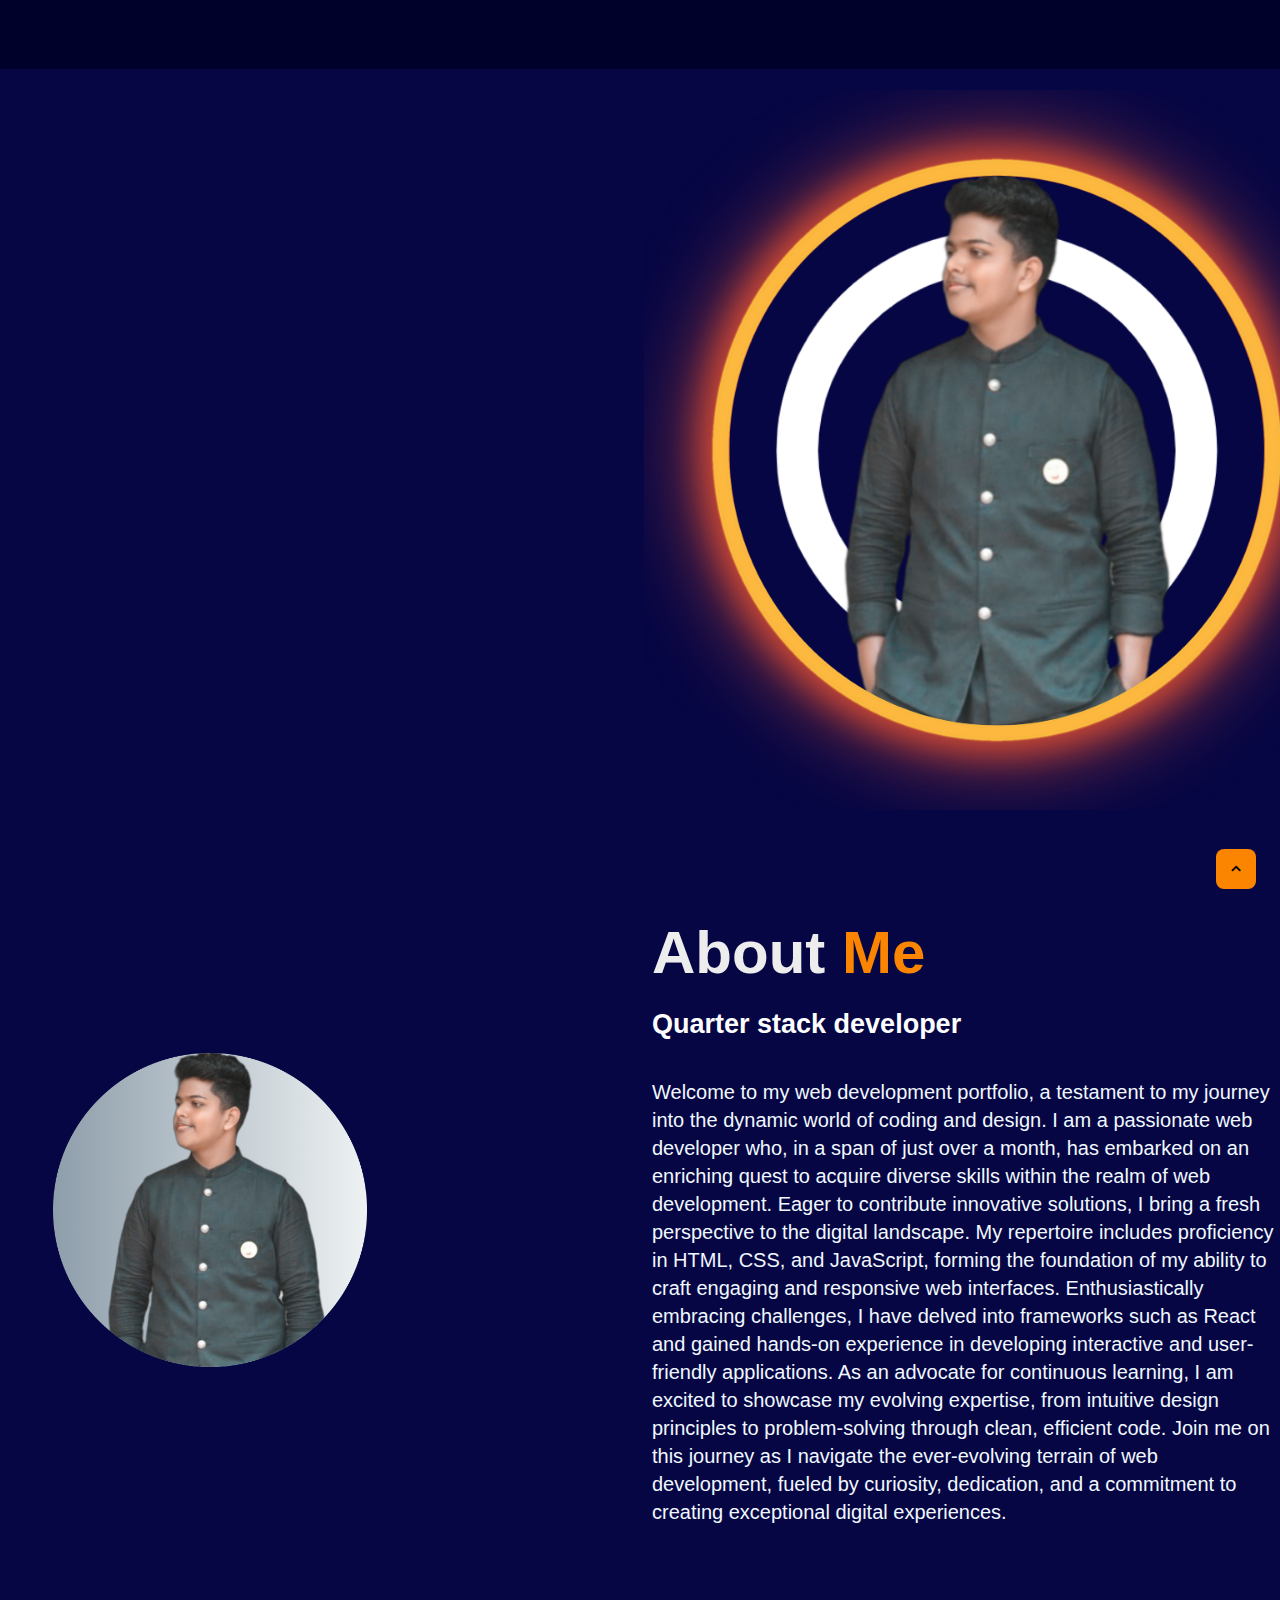
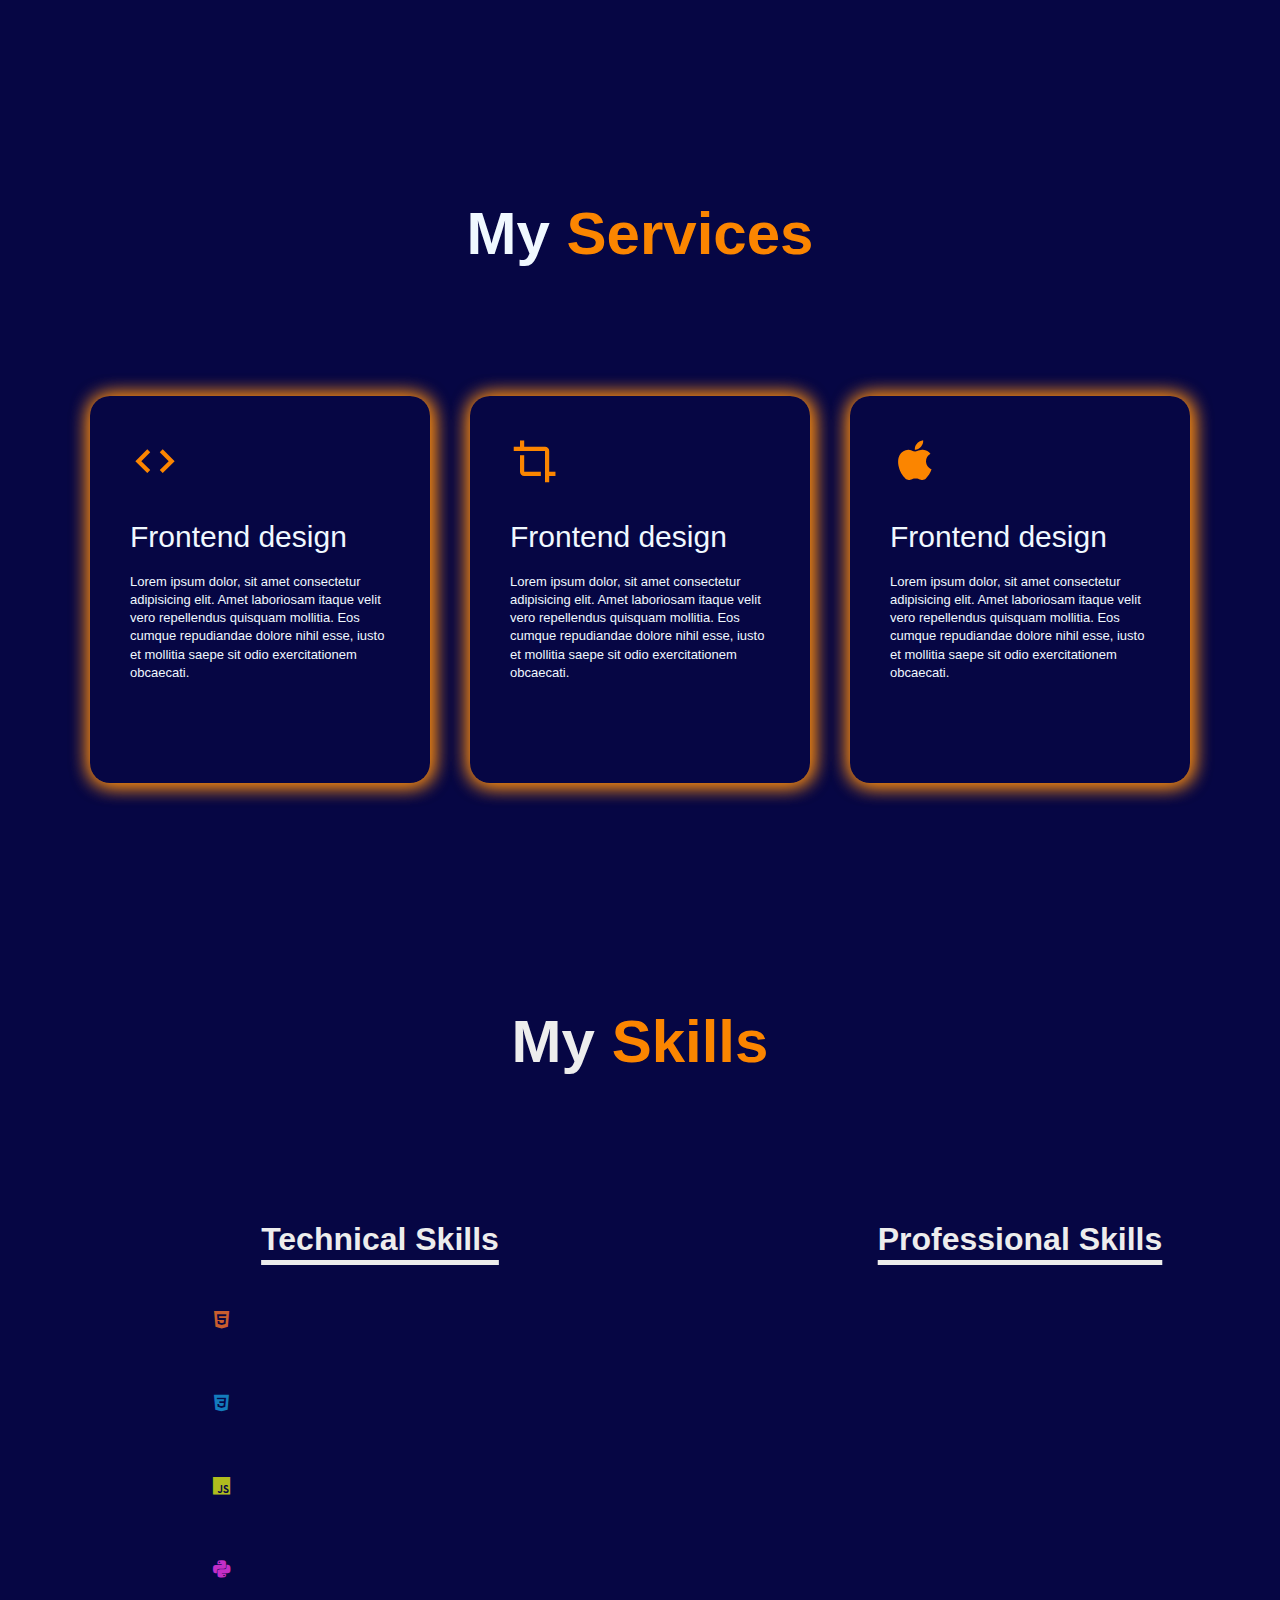
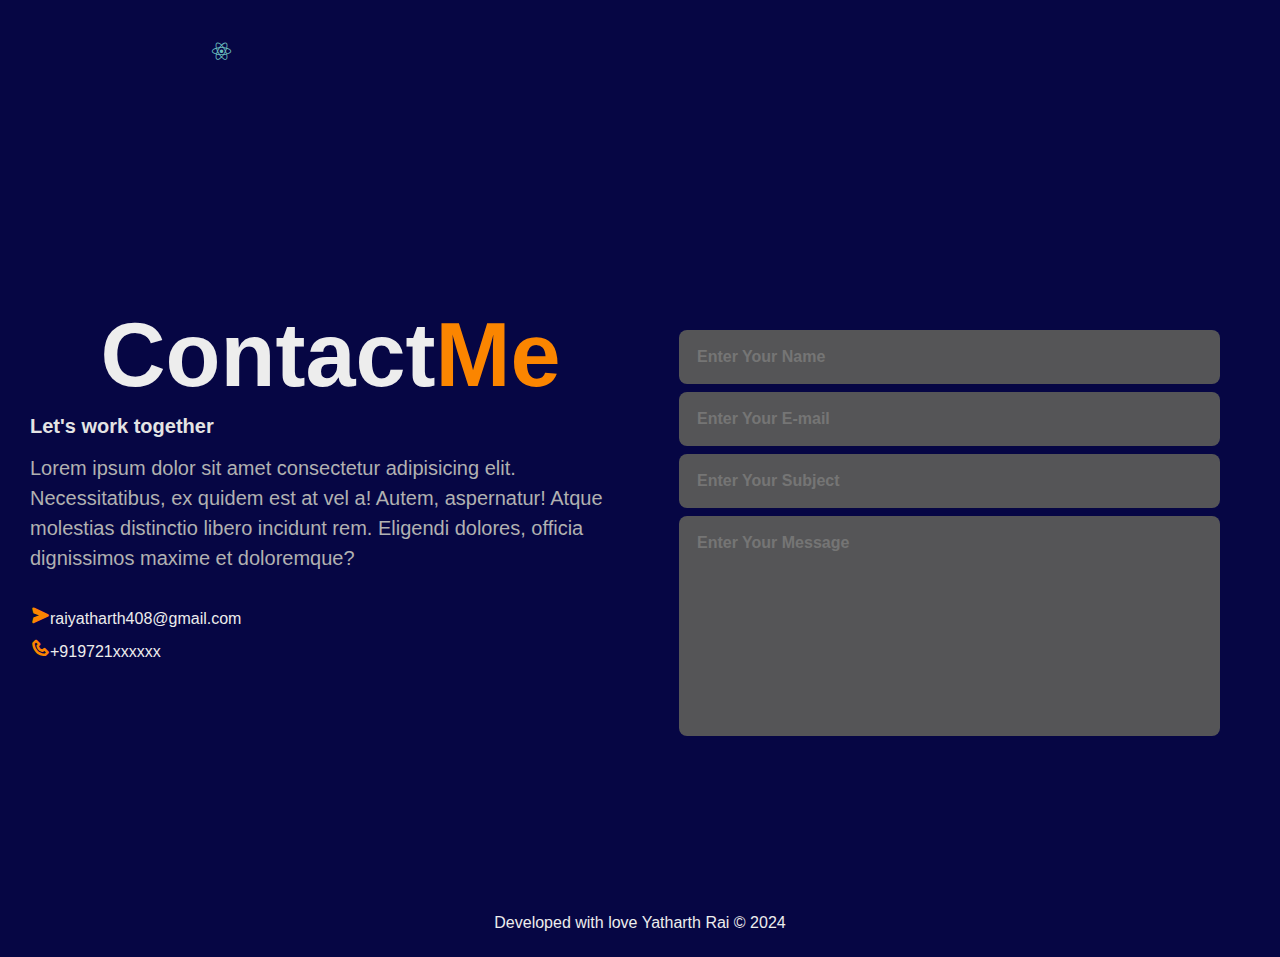
==== commit 851d5c99: "form addon" ====
--- a/index.html
+++ b/index.html
@@ -12,14 +12,14 @@
 
 <body>
     <header class="header">
-        <a href="#" class="logo">Portfolio</a>
+        <a href="#portfolio" class="logo">Portfolio</a>
 
         <nav class="navbar">
-            <a href="#" style="--i:1" class="active">Home</a>
-            <a href="#" style="--i:2">About</a>
-            <a href="#" style="--i:3">Skills</a>
-            <a href="#" style="--i:4">Portfolio</a>
-            <a href="#" style="--i:5">Contact</a>
+            <a href="#home" style="--i:1" class="active">Home</a>
+            <a href="#about" style="--i:2">About</a>
+            <a href="#services" style="--i:3">Skills</a>
+            <a href="#skills" style="--i:4">Portfolio</a>
+            <a href="#contact" style="--i:5">Contact</a>
         </nav>
     </header>
     <section class="home">
@@ -32,7 +32,7 @@
             </p>
             <div class="gallery">
 
-                <pre><a href="https://twitter.com/raiyatharth408" target="_main"><img src="https://imgs.search.brave.com/9mfs0vaSkz-nW1bdiZkDUGq5Q9pxqvvHyv_y-GEJOZ4/rs:fit:500:0:0/g:ce/aHR0cHM6Ly9mcmVl/bG9nb3BuZy5jb20v/aW1hZ2VzL2FsbF9p/bWcvMTY5MDY0MzY0/MHR3aXR0ZXIteC1p/Y29uLXBuZy5wbmc" alt="X" style="--i:6"></a>    <a href="https://www.instagram.com/verse_.07/" target="_main"><img src="https://imgs.search.brave.com/L6okuc3c98Z3uxIG9fOvUOd80m3NtR-1Nh3tKbEq7s4/rs:fit:560:320:1/g:ce/aHR0cHM6Ly91cGxv/YWQud2lraW1lZGlh/Lm9yZy93aWtpcGVk/aWEvY29tbW9ucy90/aHVtYi85Lzk1L0lu/c3RhZ3JhbV9sb2dv/XzIwMjIuc3ZnLzUx/MnB4LUluc3RhZ3Jh/bV9sb2dvXzIwMjIu/c3ZnLnBuZw"  alt="instagram" style="--i:7" ></a>    <a href="https://github.com/VERSE-007" target="_main"><img src="https://imgs.search.brave.com/6MgsYXws0MojRCgw42PgQqvzTVbBwjsoi-lL2LJdU5w/rs:fit:560:320:1/g:ce/aHR0cHM6Ly91cGxv/YWQud2lraW1lZGlh/Lm9yZy93aWtpcGVk/aWEvY29tbW9ucy90/aHVtYi85LzkxL09j/dGljb25zLW1hcmst/Z2l0aHViLnN2Zy82/NDBweC1PY3RpY29u/cy1tYXJrLWdpdGh1/Yi5zdmcucG5n" alt="github" style="--i:8" ></a>    <a href="https://www.linkedin.com/in/yatharth-rai-41b3a8270/" target="_main" style="--i:9" ><img src="https://imgs.search.brave.com/p6s0_C-L73d7TsiPtAbBN0fjtRenFs1qDd1CvxoNn7M/rs:fit:500:0:0/g:ce/aHR0cHM6Ly9zdGF0/aWMtMDAuaWNvbmR1/Y2suY29tL2Fzc2V0/cy4wMC9saW5rZWRp/bi1pY29uLTUxMng1/MTItdmttMGRyYjEu/cG5n" alt="linkedin"></a></pre>
+                <pre><a href="https://twitter.com/raiyatharth408" target="_main"><img src="https://imgs.search.brave.com/9mfs0vaSkz-nW1bdiZkDUGq5Q9pxqvvHyv_y-GEJOZ4/rs:fit:500:0:0/g:ce/aHR0cHM6Ly9mcmVl/bG9nb3BuZy5jb20v/aW1hZ2VzL2FsbF9p/bWcvMTY5MDY0MzY0/MHR3aXR0ZXIteC1p/Y29uLXBuZy5wbmc" alt="X" style="--i:6"></a>    <a href="https://www.instagram.com/verse_.07/" target="_main"><img src="https://imgs.search.brave.com/L6okuc3c98Z3uxIG9fOvUOd80m3NtR-1Nh3tKbEq7s4/rs:fit:560:320:1/g:ce/aHR0cHM6Ly91cGxv/YWQud2lraW1lZGlh/Lm9yZy93aWtpcGVk/aWEvY29tbW9ucy90/aHVtYi85Lzk1L0lu/c3RhZ3JhbV9sb2dv/XzIwMjIuc3ZnLzUx/MnB4LUluc3RhZ3Jh/bV9sb2dvXzIwMjIu/c3ZnLnBuZw"  alt="instagram" style="--i:7" ></a>    <a href="https://github.com/VERSE-007" target="_main"><img src="https://imgs.search.brave.com/6MgsYXws0MojRCgw42PgQqvzTVbBwjsoi-lL2LJdU5w/rs:fit:560:320:1/g:ce/aHR0cHM6Ly91cGxv/YWQud2lraW1lZGlh/Lm9yZy93aWtpcGVk/aWEvY29tbW9ucy90/aHVtYi85LzkxL09j/dGljb25zLW1hcmst/Z2l0aHViLnN2Zy82/NDBweC1PY3RpY29u/cy1tYXJrLWdpdGh1/Yi5zdmcucG5n" alt="github" style="--i:8" ></a>    <a href="https://www.linkedin.com/in/yatharth-rai-41b3a8270/" target="_main"><img src="https://imgs.search.brave.com/p6s0_C-L73d7TsiPtAbBN0fjtRenFs1qDd1CvxoNn7M/rs:fit:500:0:0/g:ce/aHR0cHM6Ly9zdGF0/aWMtMDAuaWNvbmR1/Y2suY29tL2Fzc2V0/cy4wMC9saW5rZWRp/bi1pY29uLTUxMng1/MTItdmttMGRyYjEu/cG5n" alt="linkedin" style="--i:9" ></a></pre>
                 <br>
                 <br>
             </div>
@@ -155,7 +155,7 @@
             </div>
         </div>
 
-        <div class="container">
+        <div class="container1">
             <h1 class="heading1">Professional Skills</h1>
             <div class="radial-bars">
                 <div class="radial-bar">
@@ -197,8 +197,40 @@
         </div>
     </section>
 
-
-
+    <section class="contact" id="contact">
+        <div class="contact-text">
+            <h2>Contact<span>Me</span></h2>
+            <h4>Let's work together</h4>
+            <p>
+                Lorem ipsum dolor sit amet consectetur adipisicing elit. Necessitatibus, ex quidem est at vel a! Autem, aspernatur! Atque molestias distinctio libero incidunt rem. Eligendi dolores, officia dignissimos maxime et doloremque?
+            </p>
+            <div class="contact-list">
+                <li><i class='bx bxs-send' style='color:#fb8500' ></i>raiyatharth408@gmail.com</li>
+                <li><i style="color: #fb8500;" class='bx bx-phone' ></i>+919721xxxxxx</li>
+            <div class="contact-icons">
+                <a href="https://twitter.com/raiyatharth408" target="_main" ><i class='bx bx-x' style='color:#fb8500'  ></i></a>
+                <a href="https://www.instagram.com/verse_.07/" target="_main"><i class='bx bxl-instagram' style='color:#fb8500' ></i></a>
+                <a href="https://github.com/VERSE-007" target="_main"><i class='bx bxl-github' style='color:#fb8500' ></i></a>
+                <a href="https://www.linkedin.com/in/yatharth-rai-41b3a8270/" target="_main"><i class='bx bxl-linkedin' style='color:#fb8500' ></i></a>
+            </div>
+        </div>
+        </div>
+
+        <div class="contact-form">
+            <form action="#">
+                <input type="name" placeholder="Enter Your Name" required>
+                <input type="e-mail" placeholder="Enter Your E-mail"required>
+
+                <input type="Subject" placeholder="Enter Your Subject" >
+                <textarea name="Message" id="" cols="40" rows="10" placeholder="Enter Your Message" required></textarea>
+                <input type="submit" value="submit" class="send">
+            </form>
+        </div>
+    </section>
+<div class="last-text">
+    <p>Developed with love Yatharth Rai © 2024</p>
+</div>
+<a href="#" class="top"><i class='bx bx-chevron-up'></i></a>
 
 
 
--- a/style.css
+++ b/style.css
@@ -2,6 +2,7 @@
     margin: 0;
     padding: 0;
     box-sizing: border-box;
+    scroll-behavior: smooth;
     font-family: 'poppins', sans-serif;
 }
 
@@ -440,10 +441,10 @@
     width: 50%;
     height: 170px;
     margin-bottom: 10px;
+    position:relative;
+}
+.radial-bars .radial-bar svg{
     position: relative;
-}
-.radial-bars .radial-bar svg{
-    position: absolute;
     top: 50%;
     left: 50%;
     transform: translate(-50%, -50%) rotate(-90deg);
@@ -512,7 +513,8 @@
     width: 100%;
     position: absolute;
     text-align: center;
-    left: 50%;
+    top: 85%;
+    left: 25%;
     bottom: -5px;
     transform: translateX(-50px);
     font-size: 17px;
@@ -520,8 +522,134 @@
     animation: showText 0.5s 1s linear forwards;
     opacity: 0;
 }
-
-
+.contact{
+    display: grid;
+    grid-template-columns: repeat(2, 1fr);
+    align-items: center;
+    gap: 3rem;
+    padding-left: 30px;
+    margin-top: 130px;
+}
+.contact-text h2{
+    font-size: 90px;
+    line-height: 1;
+    text-align: center;
+}
+.contact-text span{
+    color: #fb8500;
+}
+.contact-text h4{
+    margin: 15px 0;
+    color: rgb(228, 228, 228);
+    font-size: 20px;
+    font-weight: 600;
+}
+.contact-text p{
+    color: rgb(177,177,177);
+    font-size: 20px;
+    line-height: 30px;
+    margin-bottom: 2rem;
+}
+.contact-list {
+    margin-bottom: 3rem;
+}
+.contact-list li{
+    margin-bottom: 10px;
+    display: block;
+}
+.contact-list i{
+    display: inline-block;
+    color: #fb8500;
+    font-size: 20px;
+    font-weight: 600;
+    transition: all .40s ease;
+}
+.contact-list li a:hover{
+    transform: scale(1.01) translateY(-5px);
+    color: #fb8500;
+}
+.contact-icons i{
+    display: inline-flex;
+    justify-content: center;
+    align-items: center;
+    width: 40px;
+    height: 40px;
+    background: transparent;
+    border: 2px solid #fb8500;
+    border-radius: 50%;
+    font-size: 20px;
+    color: #fb8500;
+    text-decoration: none;
+    margin: 30px 15px 30px 0;
+    transition: .1s ease;
+    opacity: 0;
+    animation: slideLeft 1s ease forwards;
+    animation-delay: calc(.2s * var(--i));
+}
+.contact-list i:hover{
+    background: #fb8500;
+    color: #000000;
+    box-shadow: 0 0 20px #fb8500;
+}
+.contact-form{
+    position: relative;
+}
+.contact-form form input,form textarea{
+    border: none;
+    outline: none;
+    width: 90%;
+    padding: 18px;
+    background: #555557;
+    color: #000000;
+    font-size: 1rem;
+    font-weight: 600;
+    margin-bottom: 0.5rem;
+    border-radius: 0.5rem;
+}
+.contact-form textarea{
+    resize: none;
+    height: 220px;
+}
+.contact-form form .send{
+    display: inline-block;
+    padding: 12px 28px;
+    background: #fb8500;
+    border-radius: 40px;
+    font-size: 16px;
+    color: #081b29;
+    letter-spacing: 1px;
+    text-decoration: none;
+    font-weight: 600;
+    opacity: 0;
+    animation: slideTop 1s ease forwards;
+    animation-delay: 2s;
+    box-shadow: 0 0 5px #fb8500,
+        0 0 25px #fb8500;
+}
+.contact-form form .send:hover{
+    box-shadow: 0 0 50px #fb8500,
+    0 0 25px #fb8500, 0 0 50px #fb8500,
+    0 0 50px #fb8500, 0 0 50px #fb8500;
+}
+.last-text p{
+    width: 100%;
+    text-align: center;
+    padding: 25px 0;
+    font-weight: 300;
+    margin-top: 70px;
+}
+.top{
+    position: fixed;
+    bottom: 0.7rem;
+    right: 1.5rem;
+}
+.top i{
+    color: #000000;
+    background: #fb8500;
+    font-size: 20px;
+    padding: 10px;
+    border-radius: 0.5rem;
+}
 
 
 
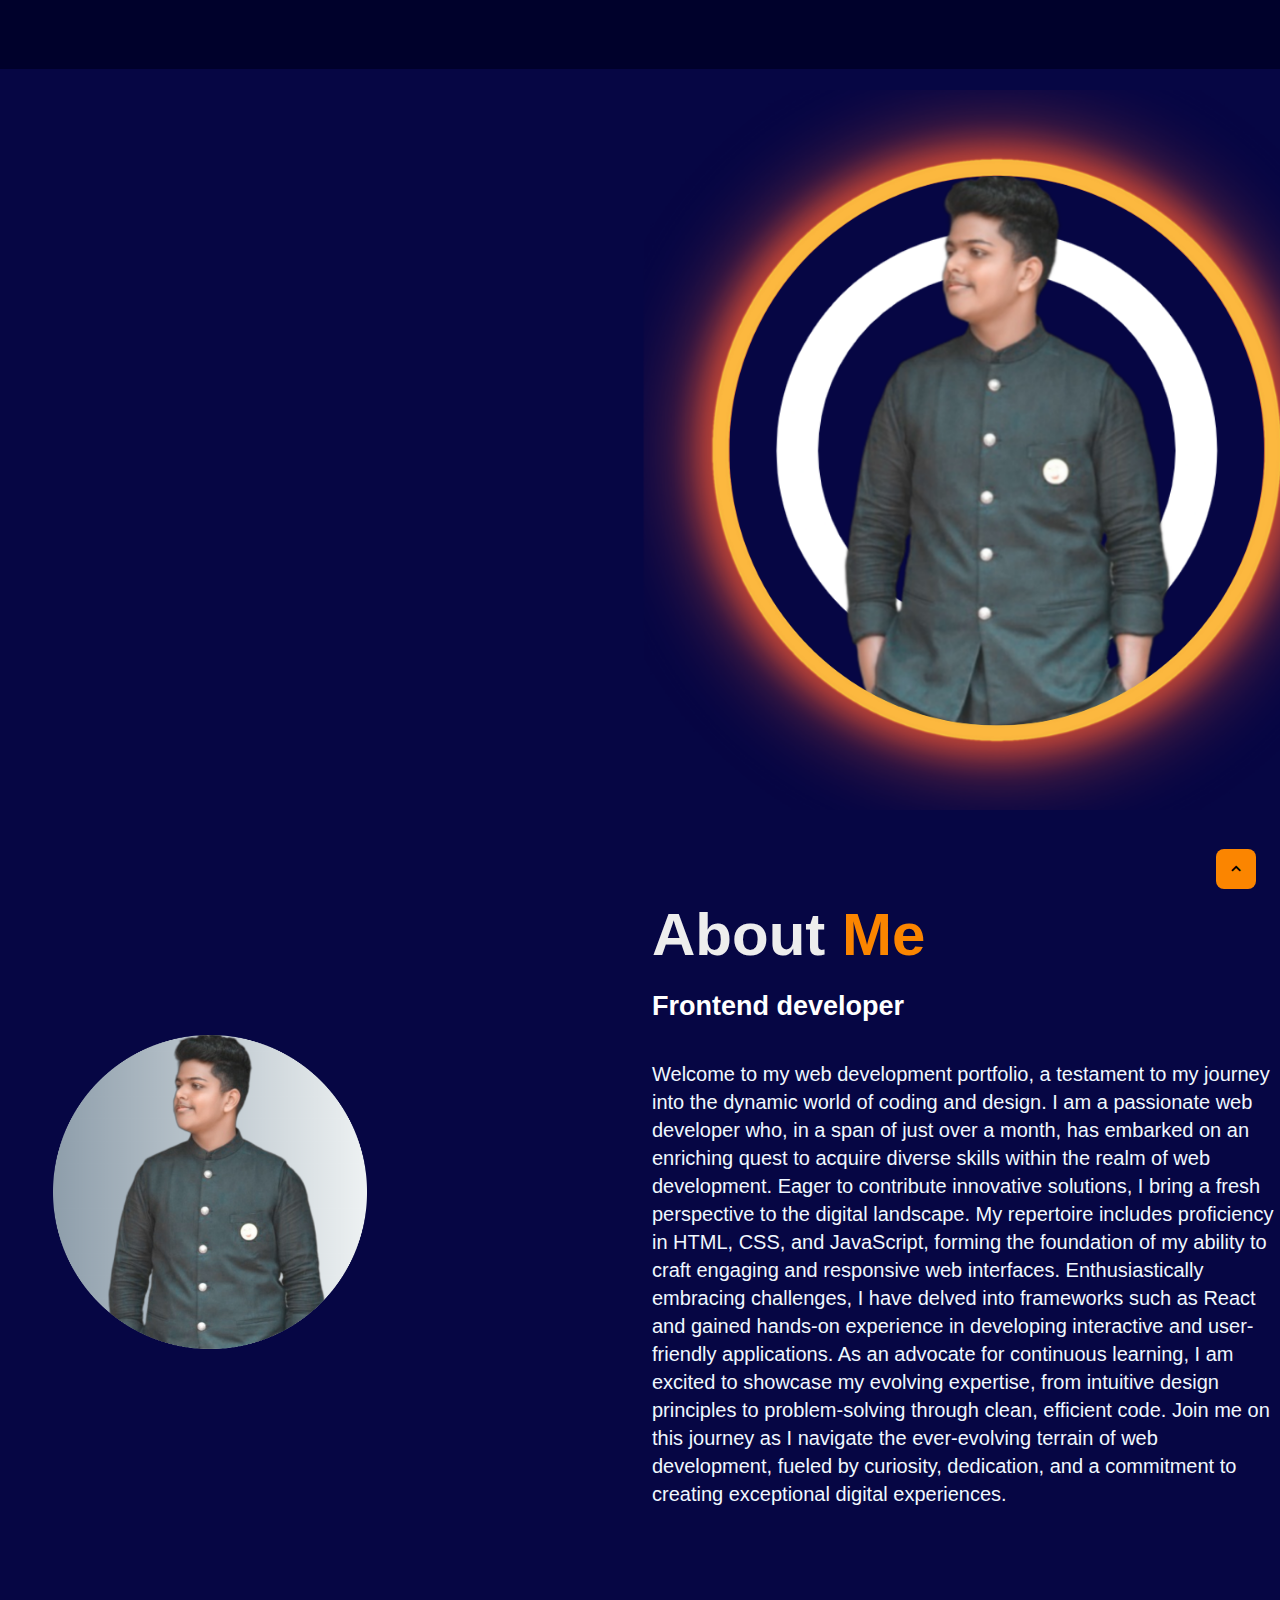
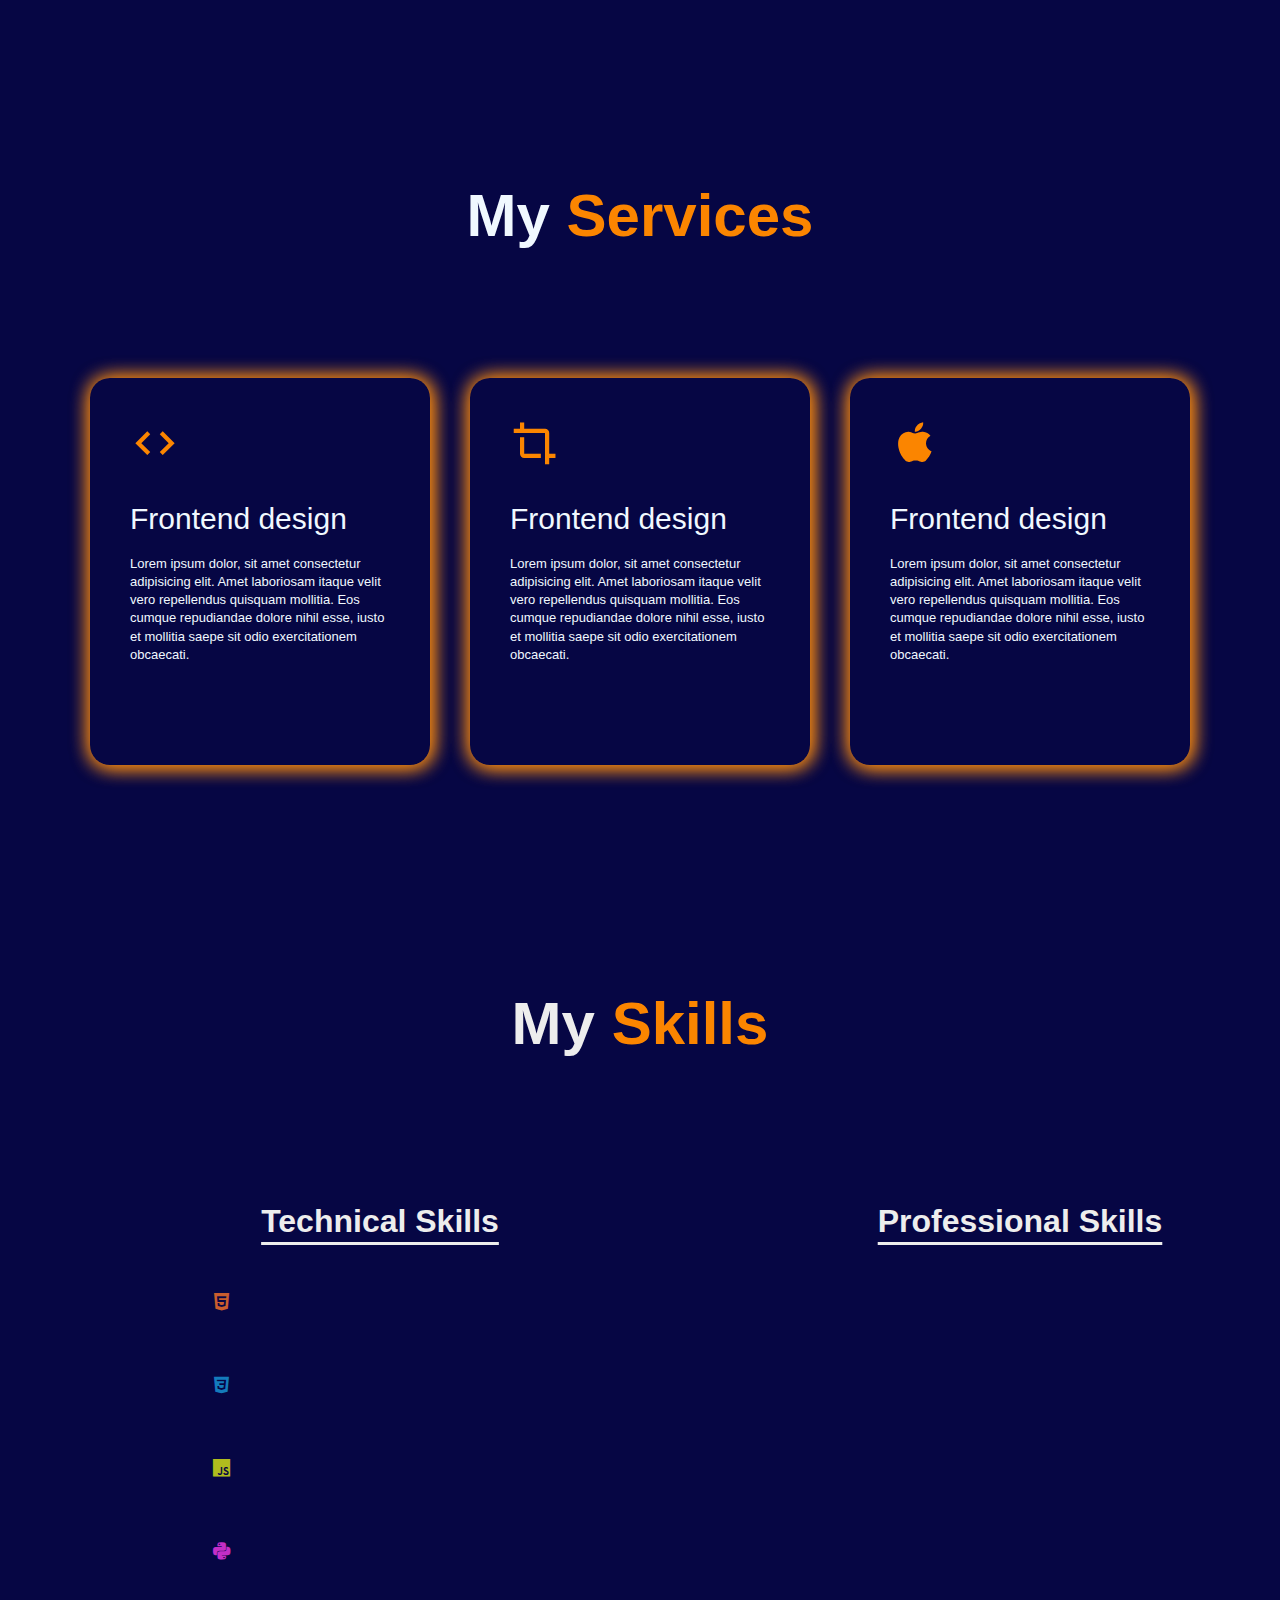
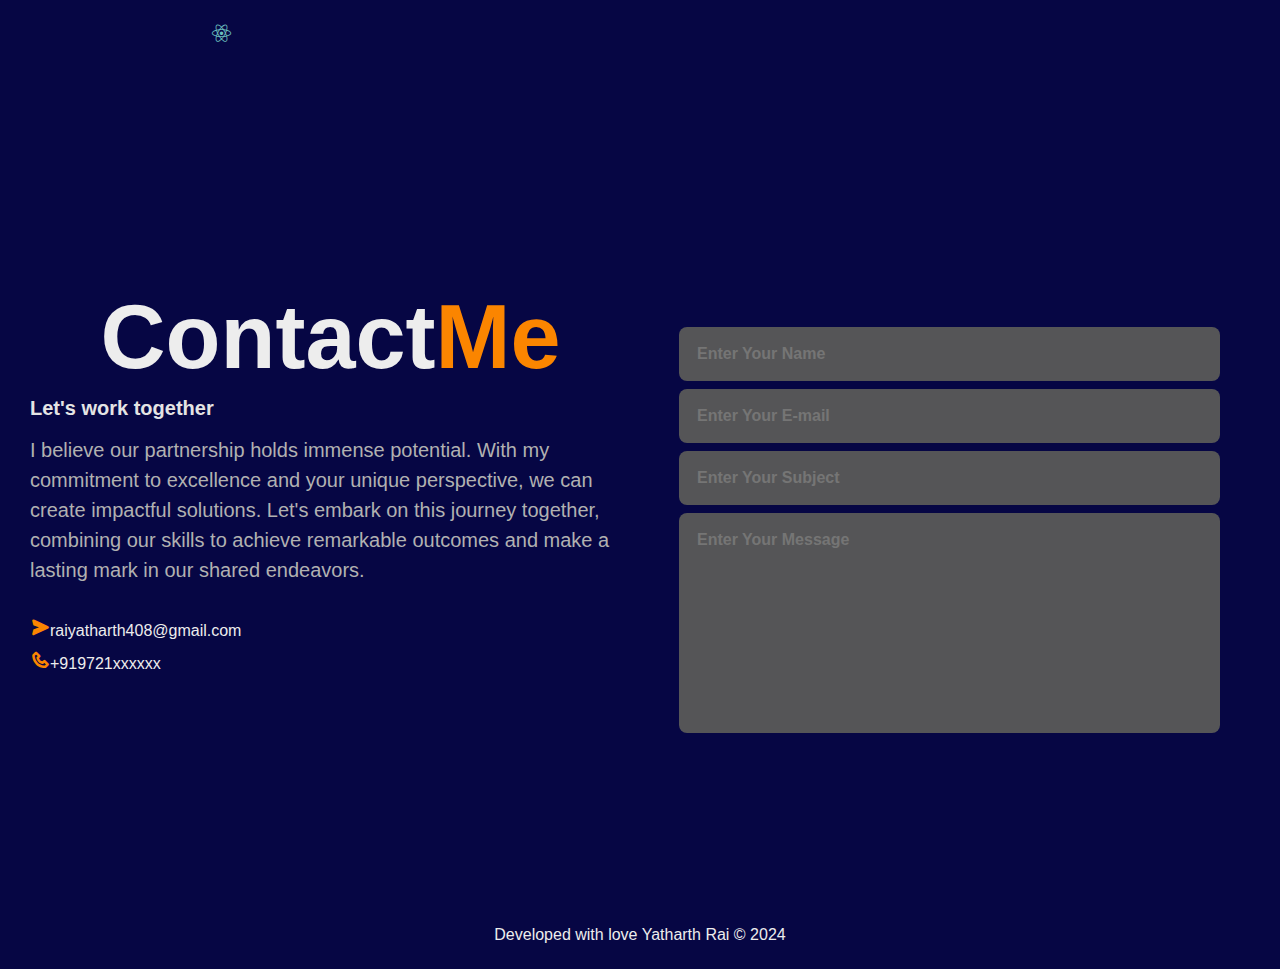
==== commit 4c34f2c9: "details added" ====
--- a/index.html
+++ b/index.html
@@ -15,10 +15,10 @@
         <a href="#portfolio" class="logo">Portfolio</a>
 
         <nav class="navbar">
-            <a href="#home" style="--i:1" class="active">Home</a>
+            <a href="#" style="--i:1" class="active">Home</a>
             <a href="#about" style="--i:2">About</a>
-            <a href="#services" style="--i:3">Skills</a>
-            <a href="#skills" style="--i:4">Portfolio</a>
+            <a href="#skills" style="--i:3">Skills</a>
+            <a href="#" style="--i:4">Portfolio</a>
             <a href="#contact" style="--i:5">Contact</a>
         </nav>
     </header>
@@ -27,7 +27,7 @@
             <h3>Hello, It's Me</h3>
             <h1>Yatharth Rai</h1>
             <h3>And I'm a <span class="text"></span></h3>
-            <p>I'm a dev enthusiast with for over extensive experience for over a month.
+            <p>I'm a Dev & Ai enthusiast with over extensive experience for more than month.
                 <br>Expertise in to create and devlop as a Frontend designer and many more...
             </p>
             <div class="gallery">
@@ -46,7 +46,6 @@
         </div>
         <span class="home-imghover"></span>
     </section>
-    <br>
     <section class="about" id="about">
         <div class="about-img">
 
@@ -54,7 +53,7 @@
         </div>
         <div class="about-text">
             <h2>About <span>Me</span></h2>
-            <h4>Quarter stack developer</h4>
+            <h4>Frontend developer</h4>
             <p>
                 Welcome to my web development portfolio, a testament to my journey into the dynamic world of coding and
                 design. I am a passionate web developer who, in a span of just over a month, has embarked on an
@@ -72,7 +71,7 @@
         </div>
     </section>
 
-    <section>
+    <section class="services">
         <div class="services" id="services">
             <div class="container">
                 <h1 class="sub-title">My <span>Services</span></h1>
@@ -107,7 +106,6 @@
                     </div>
     </section>
     <h1 class="sub-title">My <span>Skills</span></h1>
-
     <section>
         <div class="container1" id="skills">
             <h1 class="heading1">Technical Skills</h1>
@@ -164,7 +162,7 @@
                         <circle class="path path-1" cx="100" cy="100" r="80"></circle>
                     </svg>
                     <div class="percentage">80%</div>
-                    <div class="text">creativity</div>
+                    <div class="text">Creativity</div>
                 </div>
                 <div class="radial-bar">
 
@@ -173,7 +171,7 @@
                         <circle class="path path-2" cx="100" cy="100" r="80"></circle>
                     </svg>
                     <div class="percentage">90%</div>
-                    <div class="text">communication</div>
+                    <div class="text">Communication</div>
                 </div>
                 <div class="radial-bar">
 
@@ -182,7 +180,7 @@
                         <circle class="path path-3" cx="100" cy="100" r="80"></circle>
                     </svg>
                     <div class="percentage">40%</div>
-                    <div class="text">problem solving</div>
+                    <div class="text">Team Work</div>
                 </div>
                 <div class="radial-bar">
 
@@ -191,7 +189,7 @@
                         <circle class="path path-4" cx="100" cy="100" r="80"></circle>
                     </svg>
                     <div class="percentage">75%</div>
-                    <div class="text">Team work</div>
+                    <div class="text">Confidence</div>
                 </div>
             </div>
         </div>
@@ -202,7 +200,7 @@
             <h2>Contact<span>Me</span></h2>
             <h4>Let's work together</h4>
             <p>
-                Lorem ipsum dolor sit amet consectetur adipisicing elit. Necessitatibus, ex quidem est at vel a! Autem, aspernatur! Atque molestias distinctio libero incidunt rem. Eligendi dolores, officia dignissimos maxime et doloremque?
+                I believe our partnership holds immense potential. With my commitment to excellence and your unique perspective, we can create impactful solutions. Let's embark on this journey together, combining our skills to achieve remarkable outcomes and make a lasting mark in our shared endeavors.
             </p>
             <div class="contact-list">
                 <li><i class='bx bxs-send' style='color:#fb8500' ></i>raiyatharth408@gmail.com</li>
--- a/style.css
+++ b/style.css
@@ -147,6 +147,7 @@
     letter-spacing: 1px;
     text-decoration: none;
     font-weight: 600;
+    transition: 0.2s;
     opacity: 0;
     animation: slideTop 1s ease forwards;
     animation-delay: 1.5s;
@@ -303,9 +304,10 @@
 
 .heading1 {
     text-align: center;
+    font-size: 32px;
     text-decoration: underline;
     text-underline-offset: 10px;
-    text-decoration-thickness: 5px;
+    text-decoration-thickness: 3px;
     margin-bottom: 50px;
 
 }
@@ -440,7 +442,7 @@
 .radial-bars .radial-bar{
     width: 50%;
     height: 170px;
-    margin-bottom: 10px;
+    margin-bottom: 15px;
     position:relative;
 }
 .radial-bars .radial-bar svg{
@@ -513,11 +515,12 @@
     width: 100%;
     position: absolute;
     text-align: center;
+    justify-content: center;
     top: 85%;
-    left: 25%;
+    left: 30%;
     bottom: -5px;
     transform: translateX(-50px);
-    font-size: 17px;
+    font-size: 18px;
     font-weight: 500;
     animation: showText 0.5s 1s linear forwards;
     opacity: 0;
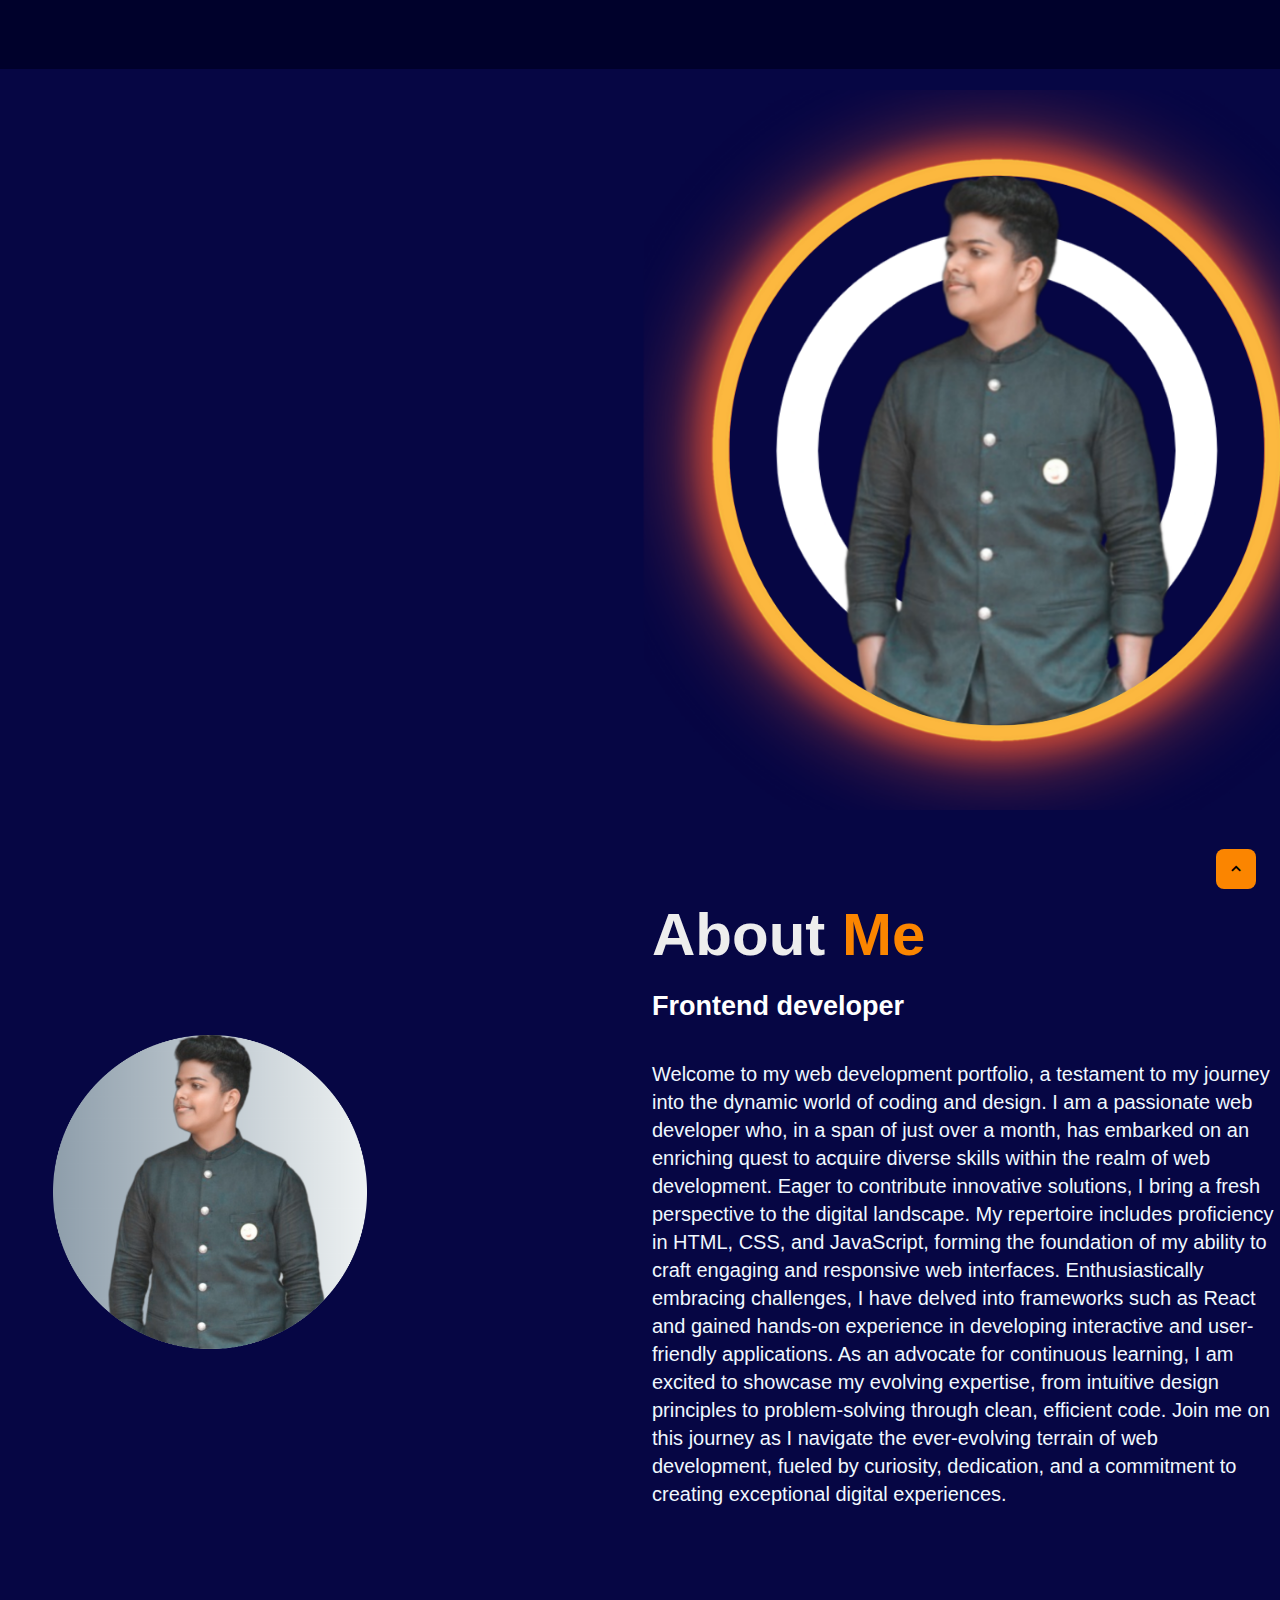
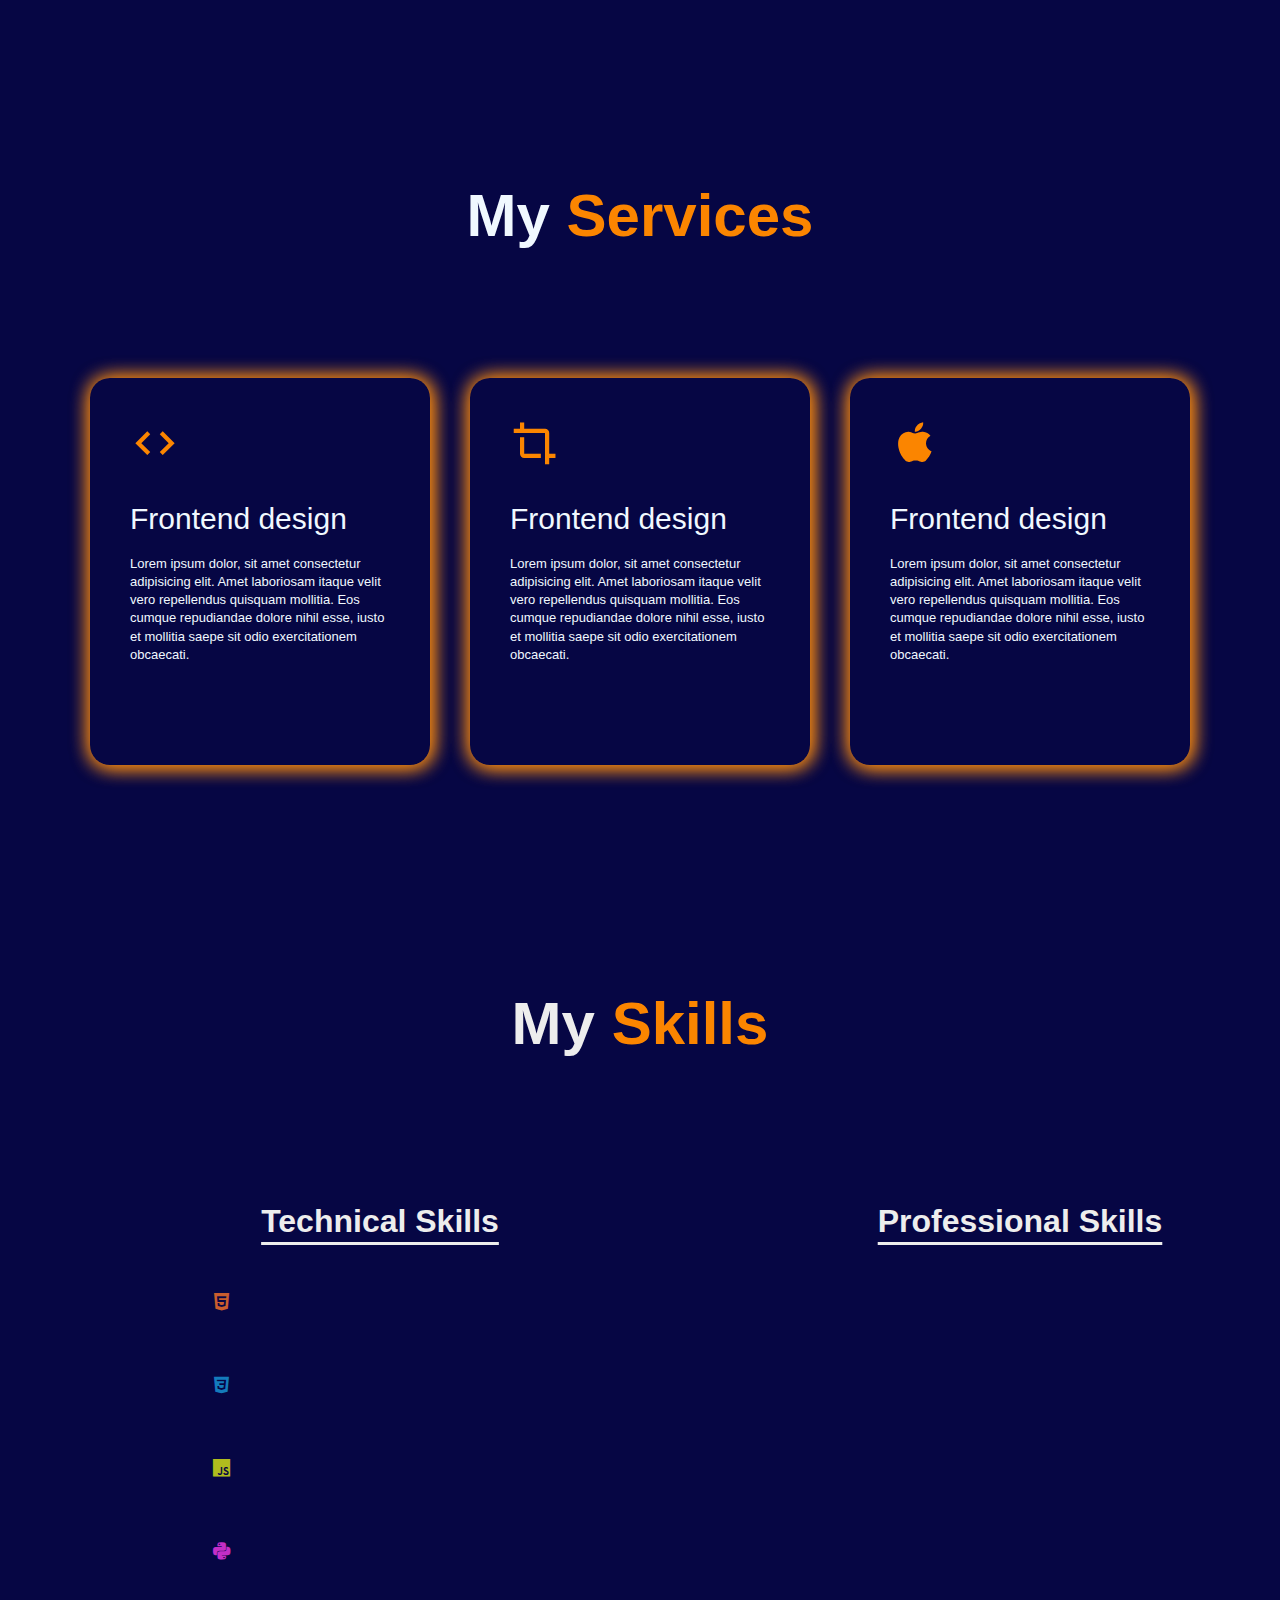
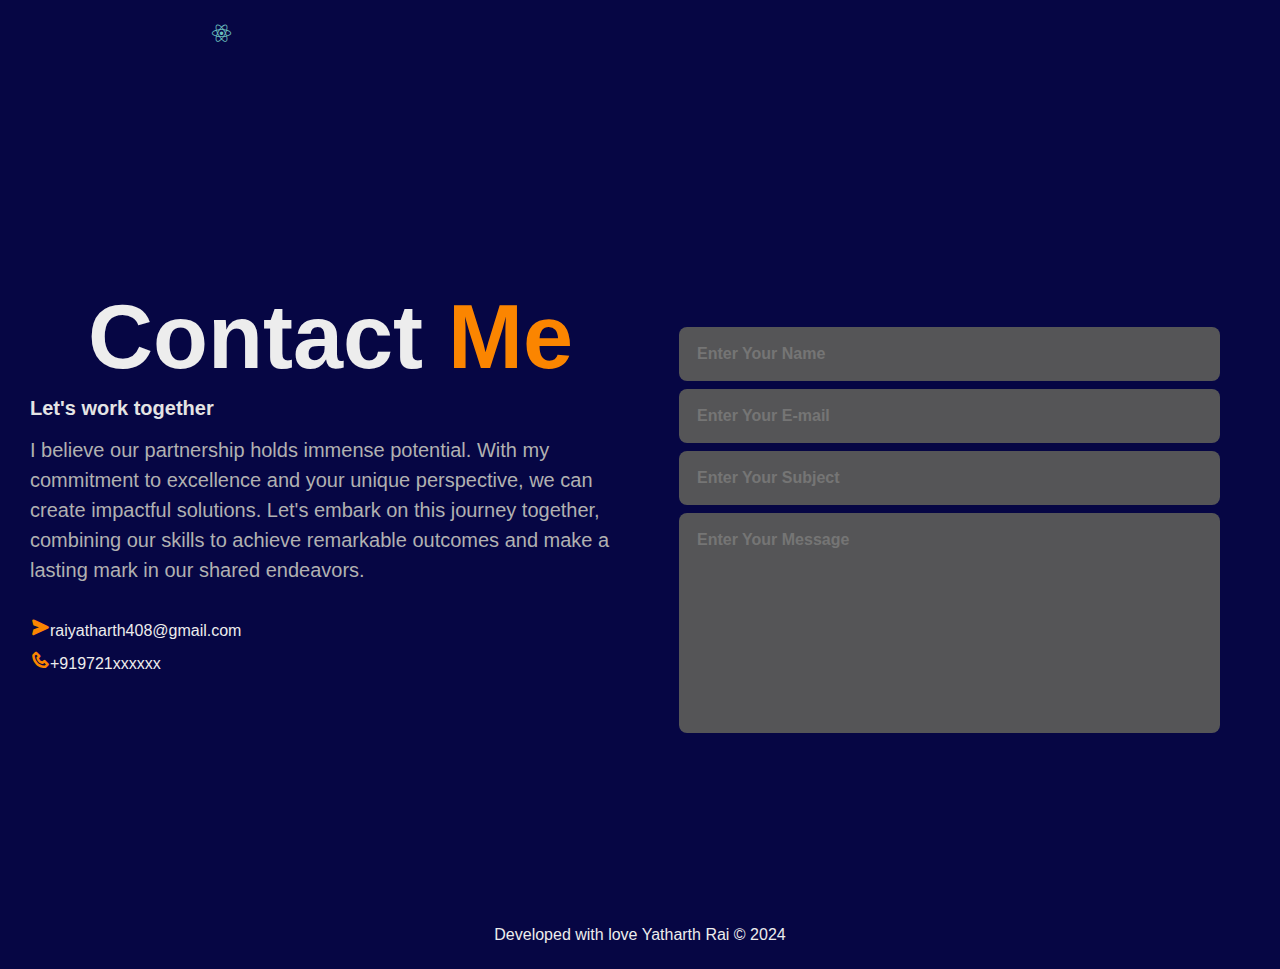
==== commit 7770e85c: "just random add ons" ====
--- a/index.html
+++ b/index.html
@@ -197,38 +197,44 @@
 
     <section class="contact" id="contact">
         <div class="contact-text">
-            <h2>Contact<span>Me</span></h2>
+            <h2>Contact <span>Me</span></h2>
             <h4>Let's work together</h4>
             <p>
-                I believe our partnership holds immense potential. With my commitment to excellence and your unique perspective, we can create impactful solutions. Let's embark on this journey together, combining our skills to achieve remarkable outcomes and make a lasting mark in our shared endeavors.
+                I believe our partnership holds immense potential. With my commitment to excellence and your unique
+                perspective, we can create impactful solutions. Let's embark on this journey together, combining our
+                skills to achieve remarkable outcomes and make a lasting mark in our shared endeavors.
             </p>
             <div class="contact-list">
-                <li><i class='bx bxs-send' style='color:#fb8500' ></i>raiyatharth408@gmail.com</li>
-                <li><i style="color: #fb8500;" class='bx bx-phone' ></i>+919721xxxxxx</li>
-            <div class="contact-icons">
-                <a href="https://twitter.com/raiyatharth408" target="_main" ><i class='bx bx-x' style='color:#fb8500'  ></i></a>
-                <a href="https://www.instagram.com/verse_.07/" target="_main"><i class='bx bxl-instagram' style='color:#fb8500' ></i></a>
-                <a href="https://github.com/VERSE-007" target="_main"><i class='bx bxl-github' style='color:#fb8500' ></i></a>
-                <a href="https://www.linkedin.com/in/yatharth-rai-41b3a8270/" target="_main"><i class='bx bxl-linkedin' style='color:#fb8500' ></i></a>
-            </div>
-        </div>
+                <li><i class='bx bxs-send' style='color:#fb8500'></i>raiyatharth408@gmail.com</li>
+                <li><i style="color: #fb8500;" class='bx bx-phone'></i>+919721xxxxxx</li>
+                <div class="contact-icons">
+                    <a href="https://twitter.com/raiyatharth408" target="_main"><i class='bx bx-x'
+                            style='color:#fb8500'></i></a>
+                    <a href="https://www.instagram.com/verse_.07/" target="_main"><i class='bx bxl-instagram'
+                            style='color:#fb8500'></i></a>
+                    <a href="https://github.com/VERSE-007" target="_main"><i class='bx bxl-github'
+                            style='color:#fb8500'></i></a>
+                    <a href="https://www.linkedin.com/in/yatharth-rai-41b3a8270/" target="_main"><i
+                            class='bx bxl-linkedin' style='color:#fb8500'></i></a>
+                </div>
+            </div>
         </div>
 
         <div class="contact-form">
             <form action="#">
                 <input type="name" placeholder="Enter Your Name" required>
-                <input type="e-mail" placeholder="Enter Your E-mail"required>
-
-                <input type="Subject" placeholder="Enter Your Subject" >
+                <input type="e-mail" placeholder="Enter Your E-mail" required>
+
+                <input type="Subject" placeholder="Enter Your Subject">
                 <textarea name="Message" id="" cols="40" rows="10" placeholder="Enter Your Message" required></textarea>
                 <input type="submit" value="submit" class="send">
             </form>
         </div>
     </section>
-<div class="last-text">
-    <p>Developed with love Yatharth Rai © 2024</p>
-</div>
-<a href="#" class="top"><i class='bx bx-chevron-up'></i></a>
+    <div class="last-text">
+        <p>Developed with love Yatharth Rai © 2024</p>
+    </div>
+    <a href="#" class="top"><i class='bx bx-chevron-up'></i></a>
 
 
 
--- a/style.css
+++ b/style.css
@@ -351,13 +351,13 @@
     transform-origin: left;
 }
 
-@keyframes animate{
-    100%{
+@keyframes animate {
+    100% {
         transform: scaleX(1);
     }
 }
 
-.Technical-bars .bar .progress-line span{
+.Technical-bars .bar .progress-line span {
     height: 100%;
     background-color: #fb8500;
     position: absolute;
@@ -386,7 +386,8 @@
 .progress-line.react span {
     width: 17%;
 }
-.progress-line span::after{
+
+.progress-line span::after {
     position: absolute;
     padding: 1px 8px;
     background-color: #000000;
@@ -398,22 +399,28 @@
     animation: showText 0.5s 1.5s linear forwards;
     opacity: 0;
 }
-.progress-line.html span::after{
+
+.progress-line.html span::after {
     content: "90%";
 }
-.progress-line.css span::after{
+
+.progress-line.css span::after {
     content: "75%";
 }
-.progress-line.javaScript span::after{
+
+.progress-line.javaScript span::after {
     content: "30%";
 }
-.progress-line.python span::after{
+
+.progress-line.python span::after {
     content: "45%";
 }
-.progress-line.react span::after{
+
+.progress-line.react span::after {
     content: "17%";
 }
-.progress-line span::before{
+
+.progress-line span::before {
     content: "";
     position: absolute;
     height: 0;
@@ -427,25 +434,29 @@
     animation: showText 0.5s 1.5s linear forwards;
     opacity: 0;
 }
-@keyframes showText{
-    100%{
+
+@keyframes showText {
+    100% {
         opacity: 1;
     }
 }
-.radial-bars{
+
+.radial-bars {
     width: 100%;
     display: flex;
     flex-wrap: wrap;
     justify-content: space-evenly;
     align-items: flex-start;
 }
-.radial-bars .radial-bar{
+
+.radial-bars .radial-bar {
     width: 50%;
     height: 170px;
     margin-bottom: 15px;
-    position:relative;
-}
-.radial-bars .radial-bar svg{
+    position: relative;
+}
+
+.radial-bars .radial-bar svg {
     position: relative;
     top: 50%;
     left: 50%;
@@ -453,7 +464,8 @@
     width: 120px;
     height: 160px;
 }
-.radial-bars .radial-bar .progress-bars{
+
+.radial-bars .radial-bar .progress-bars {
     stroke-width: 10;
     stroke: black;
     fill: transparent;
@@ -463,11 +475,13 @@
     animation: animate-bar 1s linear forwards;
 
 }
-@keyframes animate-bar{
-    100%{
+
+@keyframes animate-bar {
+    100% {
         stroke-dashoffset: -1;
     }
 }
+
 .path {
     stroke-width: 10;
     stroke: #fb8500;
@@ -476,32 +490,52 @@
     stroke-dashoffset: 502;
     stroke-linecap: round;
 }
-.path-1{animation: animate-path1 1s 1s linear forwards;}
-.path-2{animation: animate-path2 1s 1s linear forwards;}
-.path-3{animation: animate-path3 1s 1s linear forwards;}
-.path-4{animation: animate-path4 1s 1s linear forwards;}
-
-@keyframes animate-path1{
-    100%{
-        stroke-dashoffset: 75;;
-    }
-}
-@keyframes animate-path2{
-    100%{
-        stroke-dashoffset: 45;;
-    }
-}
-@keyframes animate-path3{
-    100%{
-        stroke-dashoffset: 325;;
-    }
-}
-@keyframes animate-path4{
-    100%{
-        stroke-dashoffset: 125;;
-    }
-}
-.radial-bar .percentage{
+
+.path-1 {
+    animation: animate-path1 1s 1s linear forwards;
+}
+
+.path-2 {
+    animation: animate-path2 1s 1s linear forwards;
+}
+
+.path-3 {
+    animation: animate-path3 1s 1s linear forwards;
+}
+
+.path-4 {
+    animation: animate-path4 1s 1s linear forwards;
+}
+
+@keyframes animate-path1 {
+    100% {
+        stroke-dashoffset: 75;
+        ;
+    }
+}
+
+@keyframes animate-path2 {
+    100% {
+        stroke-dashoffset: 45;
+        ;
+    }
+}
+
+@keyframes animate-path3 {
+    100% {
+        stroke-dashoffset: 325;
+        ;
+    }
+}
+
+@keyframes animate-path4 {
+    100% {
+        stroke-dashoffset: 125;
+        ;
+    }
+}
+
+.radial-bar .percentage {
     position: absolute;
     top: 50%;
     left: 50%;
@@ -511,7 +545,8 @@
     animation: showText 0.5s 1s linear forwards;
     opacity: 0;
 }
-.radial-bar .text{
+
+.radial-bar .text {
     width: 100%;
     position: absolute;
     text-align: center;
@@ -525,7 +560,8 @@
     animation: showText 0.5s 1s linear forwards;
     opacity: 0;
 }
-.contact{
+
+.contact {
     display: grid;
     grid-template-columns: repeat(2, 1fr);
     align-items: center;
@@ -533,45 +569,54 @@
     padding-left: 30px;
     margin-top: 130px;
 }
-.contact-text h2{
+
+.contact-text h2 {
     font-size: 90px;
     line-height: 1;
     text-align: center;
 }
-.contact-text span{
-    color: #fb8500;
-}
-.contact-text h4{
+
+.contact-text span {
+    color: #fb8500;
+}
+
+.contact-text h4 {
     margin: 15px 0;
     color: rgb(228, 228, 228);
     font-size: 20px;
     font-weight: 600;
 }
-.contact-text p{
-    color: rgb(177,177,177);
+
+.contact-text p {
+    color: rgb(177, 177, 177);
     font-size: 20px;
     line-height: 30px;
     margin-bottom: 2rem;
 }
+
 .contact-list {
     margin-bottom: 3rem;
 }
-.contact-list li{
+
+.contact-list li {
     margin-bottom: 10px;
     display: block;
 }
-.contact-list i{
+
+.contact-list i {
     display: inline-block;
     color: #fb8500;
     font-size: 20px;
     font-weight: 600;
     transition: all .40s ease;
 }
-.contact-list li a:hover{
+
+.contact-list li a:hover {
     transform: scale(1.01) translateY(-5px);
     color: #fb8500;
 }
-.contact-icons i{
+
+.contact-icons i {
     display: inline-flex;
     justify-content: center;
     align-items: center;
@@ -589,15 +634,19 @@
     animation: slideLeft 1s ease forwards;
     animation-delay: calc(.2s * var(--i));
 }
-.contact-list i:hover{
+
+.contact-list i:hover {
     background: #fb8500;
     color: #000000;
     box-shadow: 0 0 20px #fb8500;
 }
-.contact-form{
+
+.contact-form {
     position: relative;
 }
-.contact-form form input,form textarea{
+
+.contact-form form input,
+form textarea {
     border: none;
     outline: none;
     width: 90%;
@@ -609,11 +658,13 @@
     margin-bottom: 0.5rem;
     border-radius: 0.5rem;
 }
-.contact-form textarea{
+
+.contact-form textarea {
     resize: none;
     height: 220px;
 }
-.contact-form form .send{
+
+.contact-form form .send {
     display: inline-block;
     padding: 12px 28px;
     background: #fb8500;
@@ -629,24 +680,28 @@
     box-shadow: 0 0 5px #fb8500,
         0 0 25px #fb8500;
 }
-.contact-form form .send:hover{
+
+.contact-form form .send:hover {
     box-shadow: 0 0 50px #fb8500,
-    0 0 25px #fb8500, 0 0 50px #fb8500,
-    0 0 50px #fb8500, 0 0 50px #fb8500;
-}
-.last-text p{
+        0 0 25px #fb8500, 0 0 50px #fb8500,
+        0 0 50px #fb8500, 0 0 50px #fb8500;
+}
+
+.last-text p {
     width: 100%;
     text-align: center;
     padding: 25px 0;
     font-weight: 300;
     margin-top: 70px;
 }
-.top{
+
+.top {
     position: fixed;
     bottom: 0.7rem;
     right: 1.5rem;
 }
-.top i{
+
+.top i {
     color: #000000;
     background: #fb8500;
     font-size: 20px;
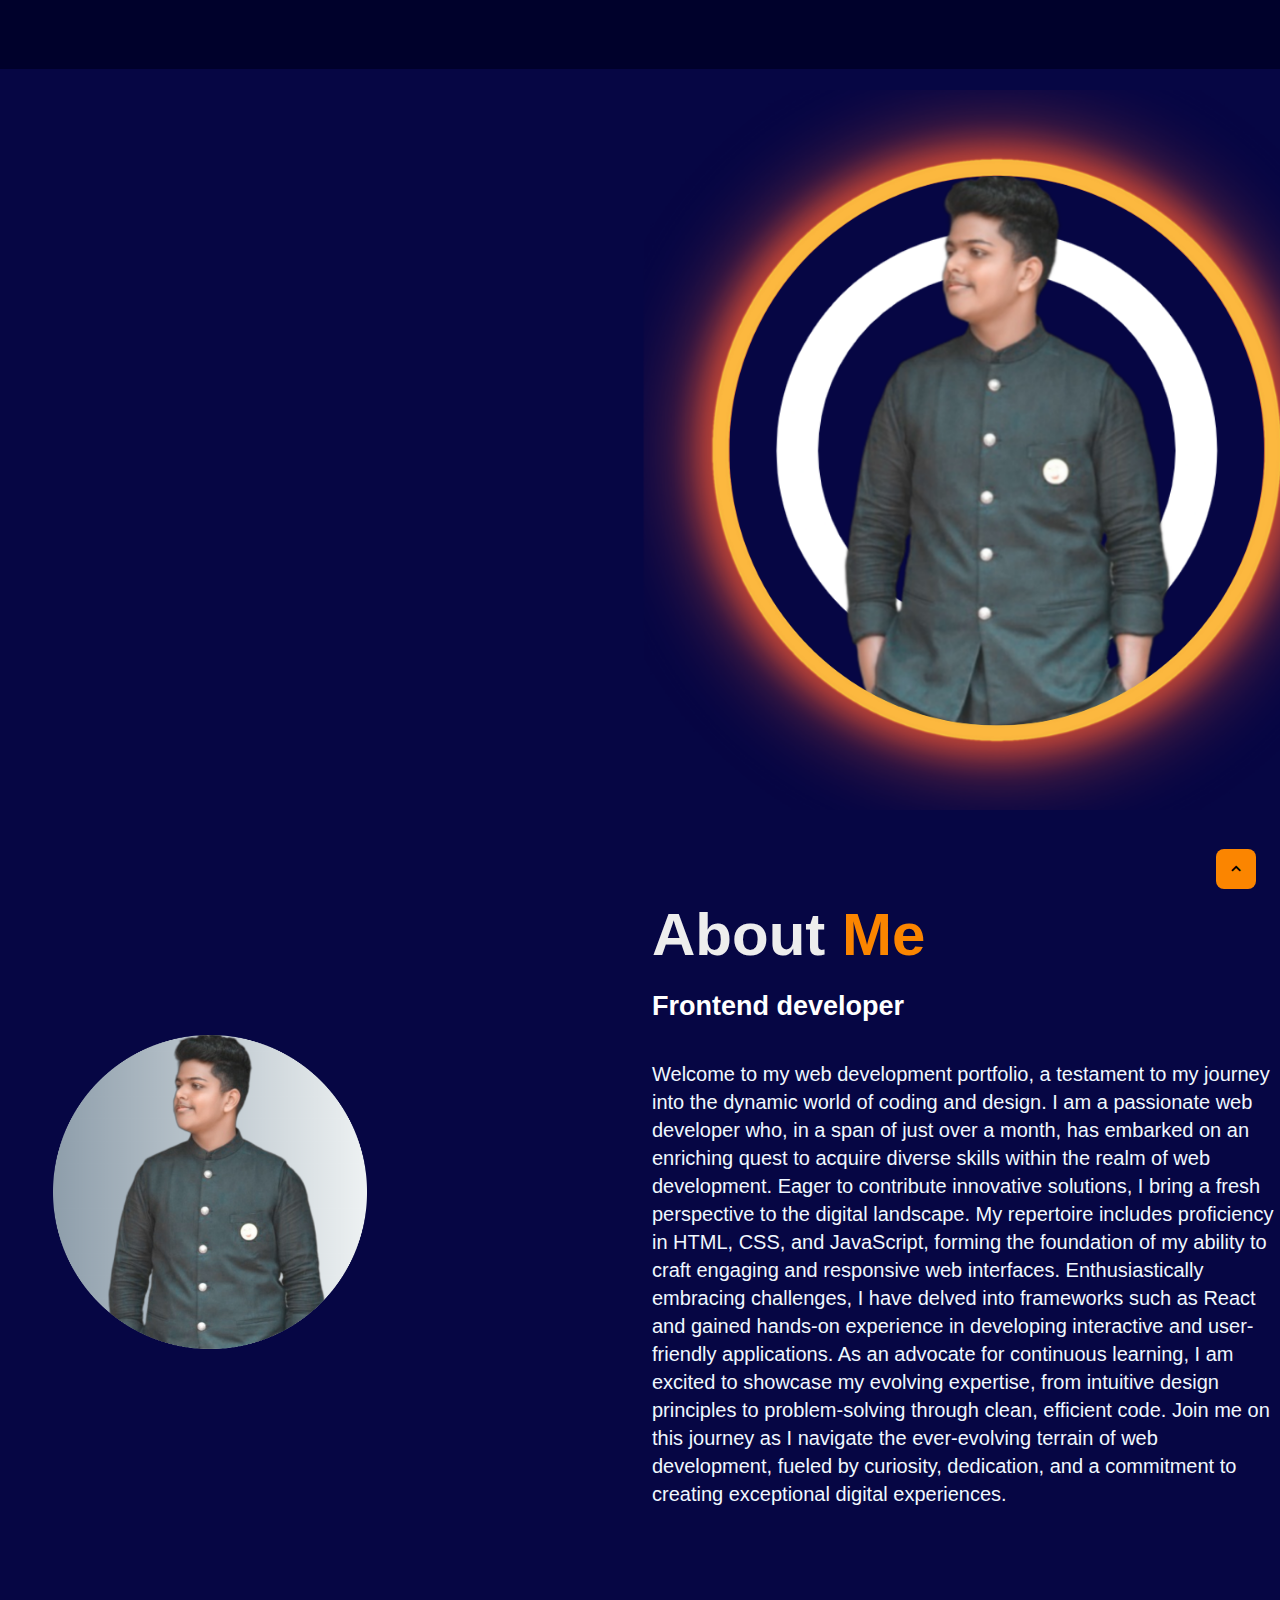
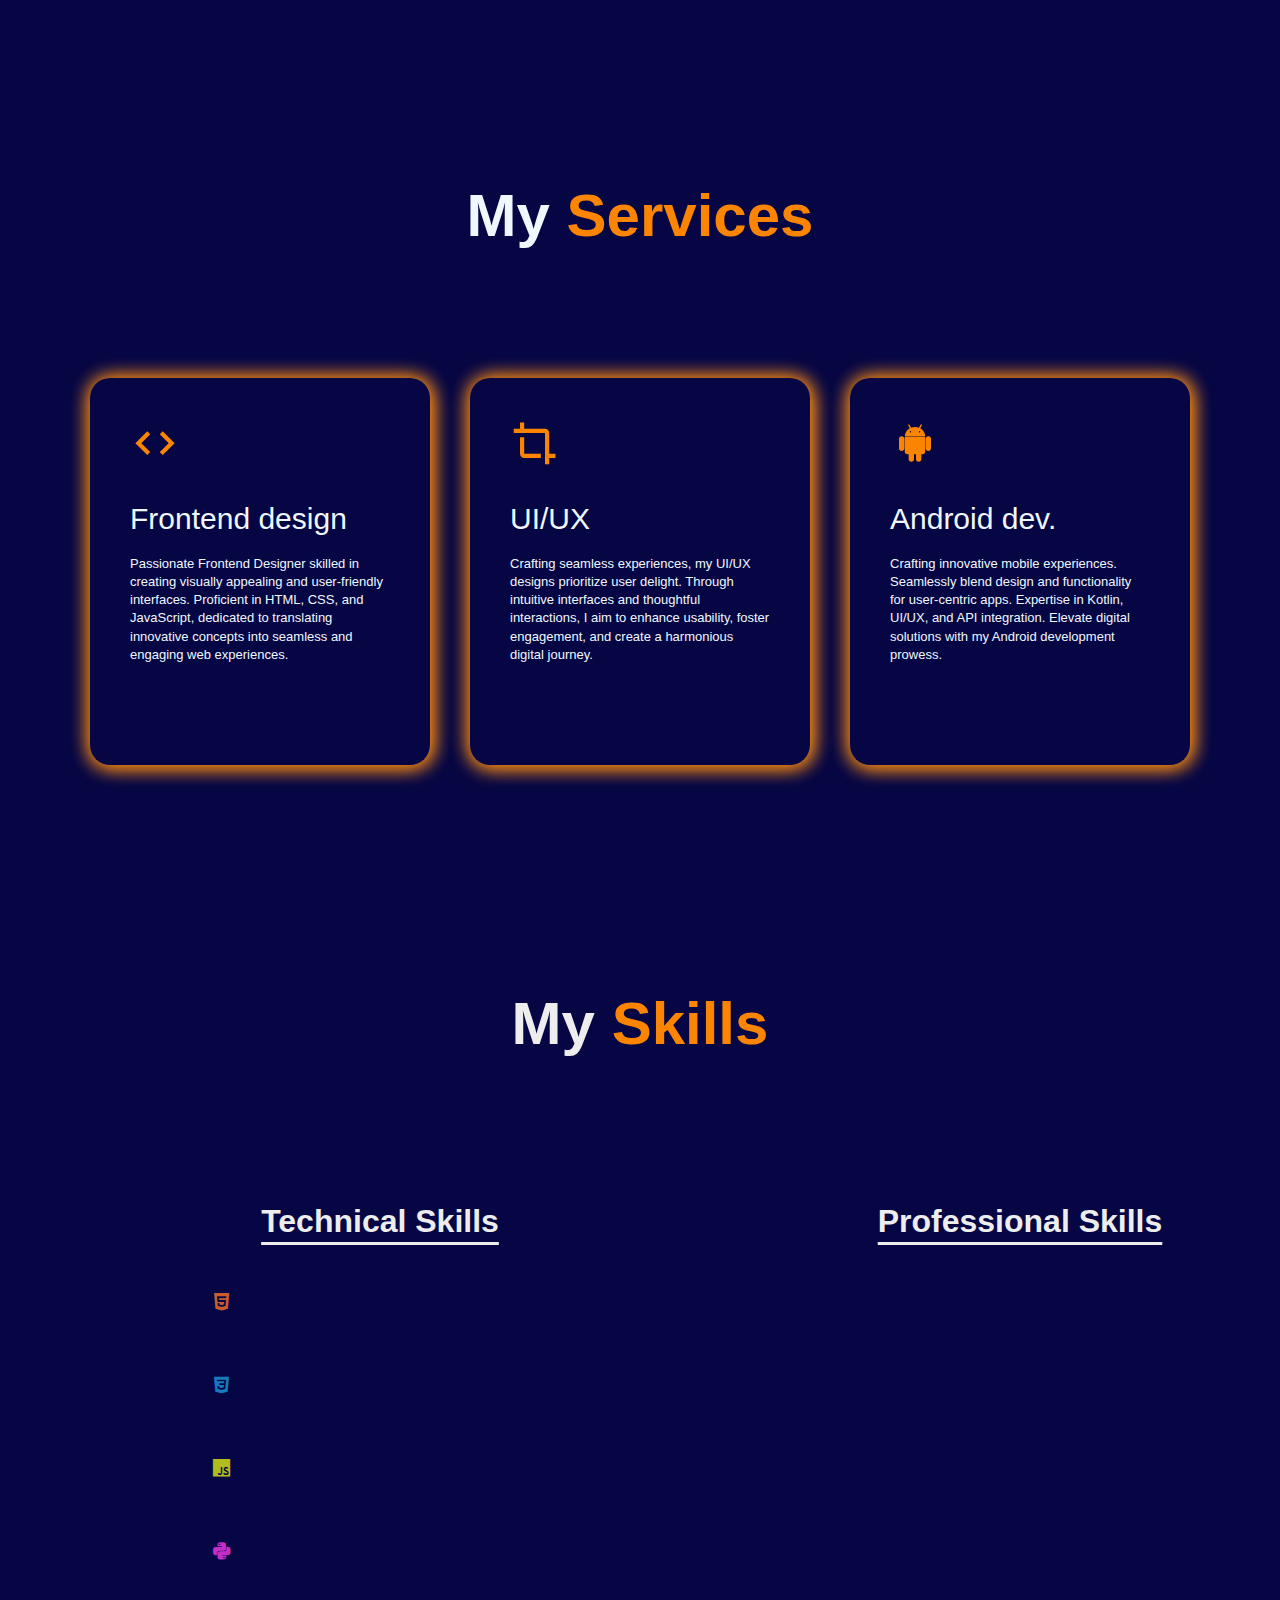
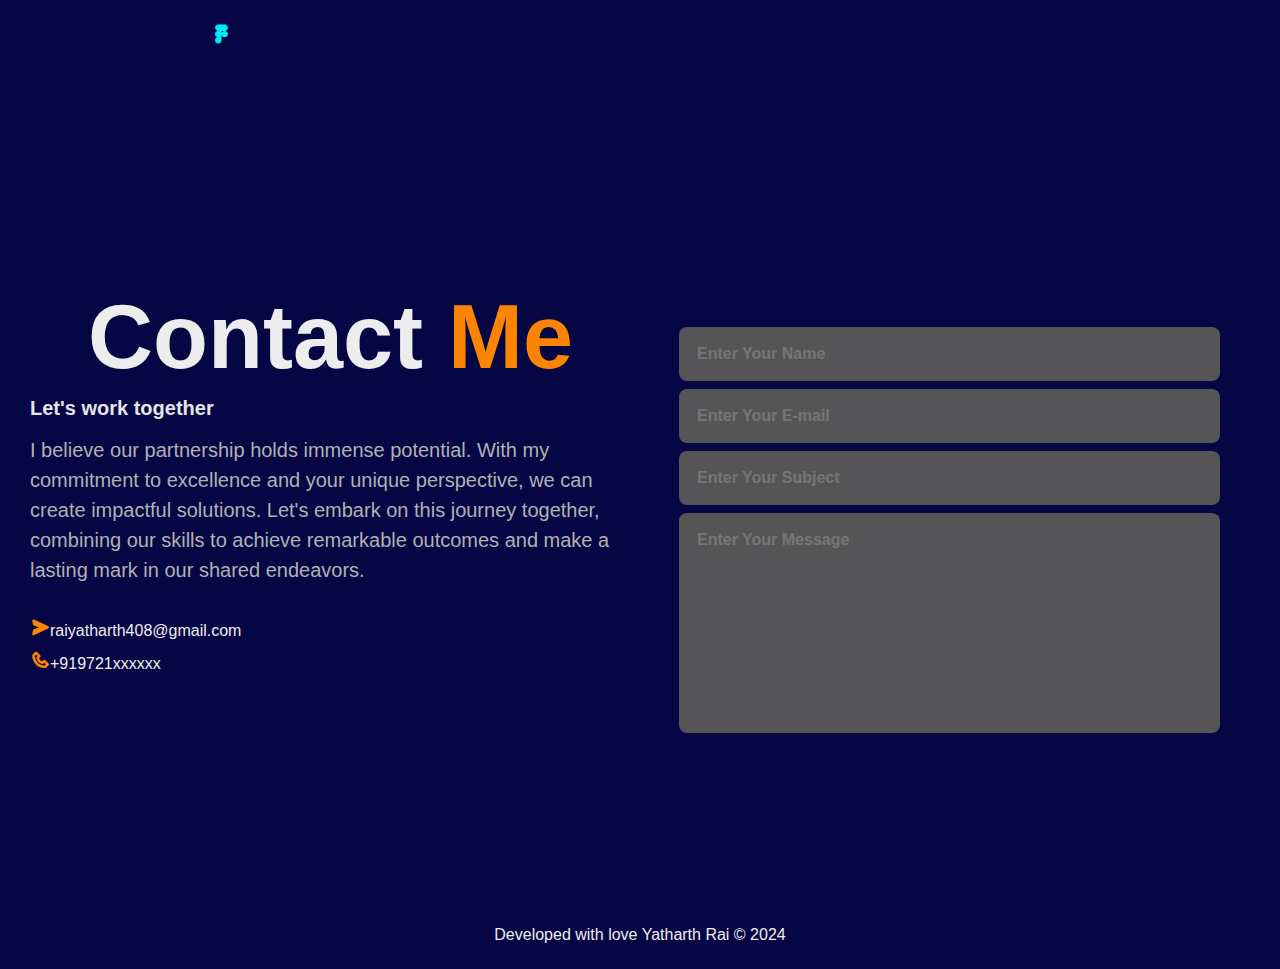
==== commit e02af290: "new folder" ====
--- a/index.html
+++ b/index.html
@@ -36,7 +36,7 @@
                 <br>
                 <br>
             </div>
-            <a href="#" class="btn-box">More About Me</a>
+            <a href="more about me/personal.html" class="btn-box">More About Me</a>
 
         </div>
         <div>
@@ -79,29 +79,19 @@
                     <div>
                         <i class='bx bx-code' style='color:#fb8500'></i>
                         <h2>Frontend design</h2>
-                        <p>Lorem ipsum dolor, sit amet consectetur adipisicing elit. Amet laboriosam itaque velit vero
-                            repellendus quisquam mollitia. Eos cumque repudiandae dolore nihil esse, iusto et mollitia
-                            saepe sit odio exercitationem obcaecati.</p>
+                        <p>Passionate Frontend Designer skilled in creating visually appealing and user-friendly interfaces. Proficient in HTML, CSS, and JavaScript, dedicated to translating innovative concepts into seamless and engaging web experiences.</p>
                         <a href="#" class="read">learn more</a>
                     </div>
                     <div>
                         <i class='bx bx-crop' style='color:#fb8500'></i>
-                        <h2>Frontend design</h2>
-                        <p>Lorem ipsum dolor, sit amet consectetur adipisicing elit. Amet laboriosam itaque velit
-                            vero
-                            repellendus quisquam mollitia. Eos cumque repudiandae dolore nihil esse, iusto et
-                            mollitia
-                            saepe sit odio exercitationem obcaecati.</p>
+                        <h2>UI/UX</h2>
+                        <p>Crafting seamless experiences, my UI/UX designs prioritize user delight. Through intuitive interfaces and thoughtful interactions, I aim to enhance usability, foster engagement, and create a harmonious digital journey.</p>
                         <a href="#" class="read">learn more</a>
                     </div>
                     <div>
-                        <i class='bx bxl-apple' style='color:#fb8500'></i>
-                        <h2>Frontend design</h2>
-                        <p>Lorem ipsum dolor, sit amet consectetur adipisicing elit. Amet laboriosam itaque
-                            velit vero
-                            repellendus quisquam mollitia. Eos cumque repudiandae dolore nihil esse, iusto et
-                            mollitia
-                            saepe sit odio exercitationem obcaecati.</p>
+                        <i class='bx bxl-android'style='color:#fb8500'></i>
+                        <h2>Android dev.</h2>
+                        <p> Crafting innovative mobile experiences. Seamlessly blend design and functionality for user-centric apps. Expertise in Kotlin, UI/UX, and API integration. Elevate digital solutions with my Android development prowess.</p>
                         <a href="#" class="read">learn more</a>
                     </div>
     </section>
@@ -142,9 +132,9 @@
                         <span></span>
                     </div>
                 </div><br>
-                <div class="bar"><i style="color: #69bcbc;" class='bx bxl-react'></i>
-                    <div class="info">
-                        <span>React</span>
+                <div class="bar"><i class='bx bxl-figma' style='color:#00eaff'  ></i>
+                    <div class="info">
+                        <span>Figma</span>
                     </div>
                     <div class="progress-line react">
                         <span></span>
--- a/style.css
+++ b/style.css
@@ -376,7 +376,7 @@
 }
 
 .progress-line.javaScript span {
-    width: 30%;
+    width: 38%;
 }
 
 .progress-line.python span {
@@ -384,7 +384,7 @@
 }
 
 .progress-line.react span {
-    width: 17%;
+    width: 57%;
 }
 
 .progress-line span::after {
@@ -409,7 +409,7 @@
 }
 
 .progress-line.javaScript span::after {
-    content: "30%";
+    content: "38%";
 }
 
 .progress-line.python span::after {
@@ -417,7 +417,7 @@
 }
 
 .progress-line.react span::after {
-    content: "17%";
+    content: "57%";
 }
 
 .progress-line span::before {
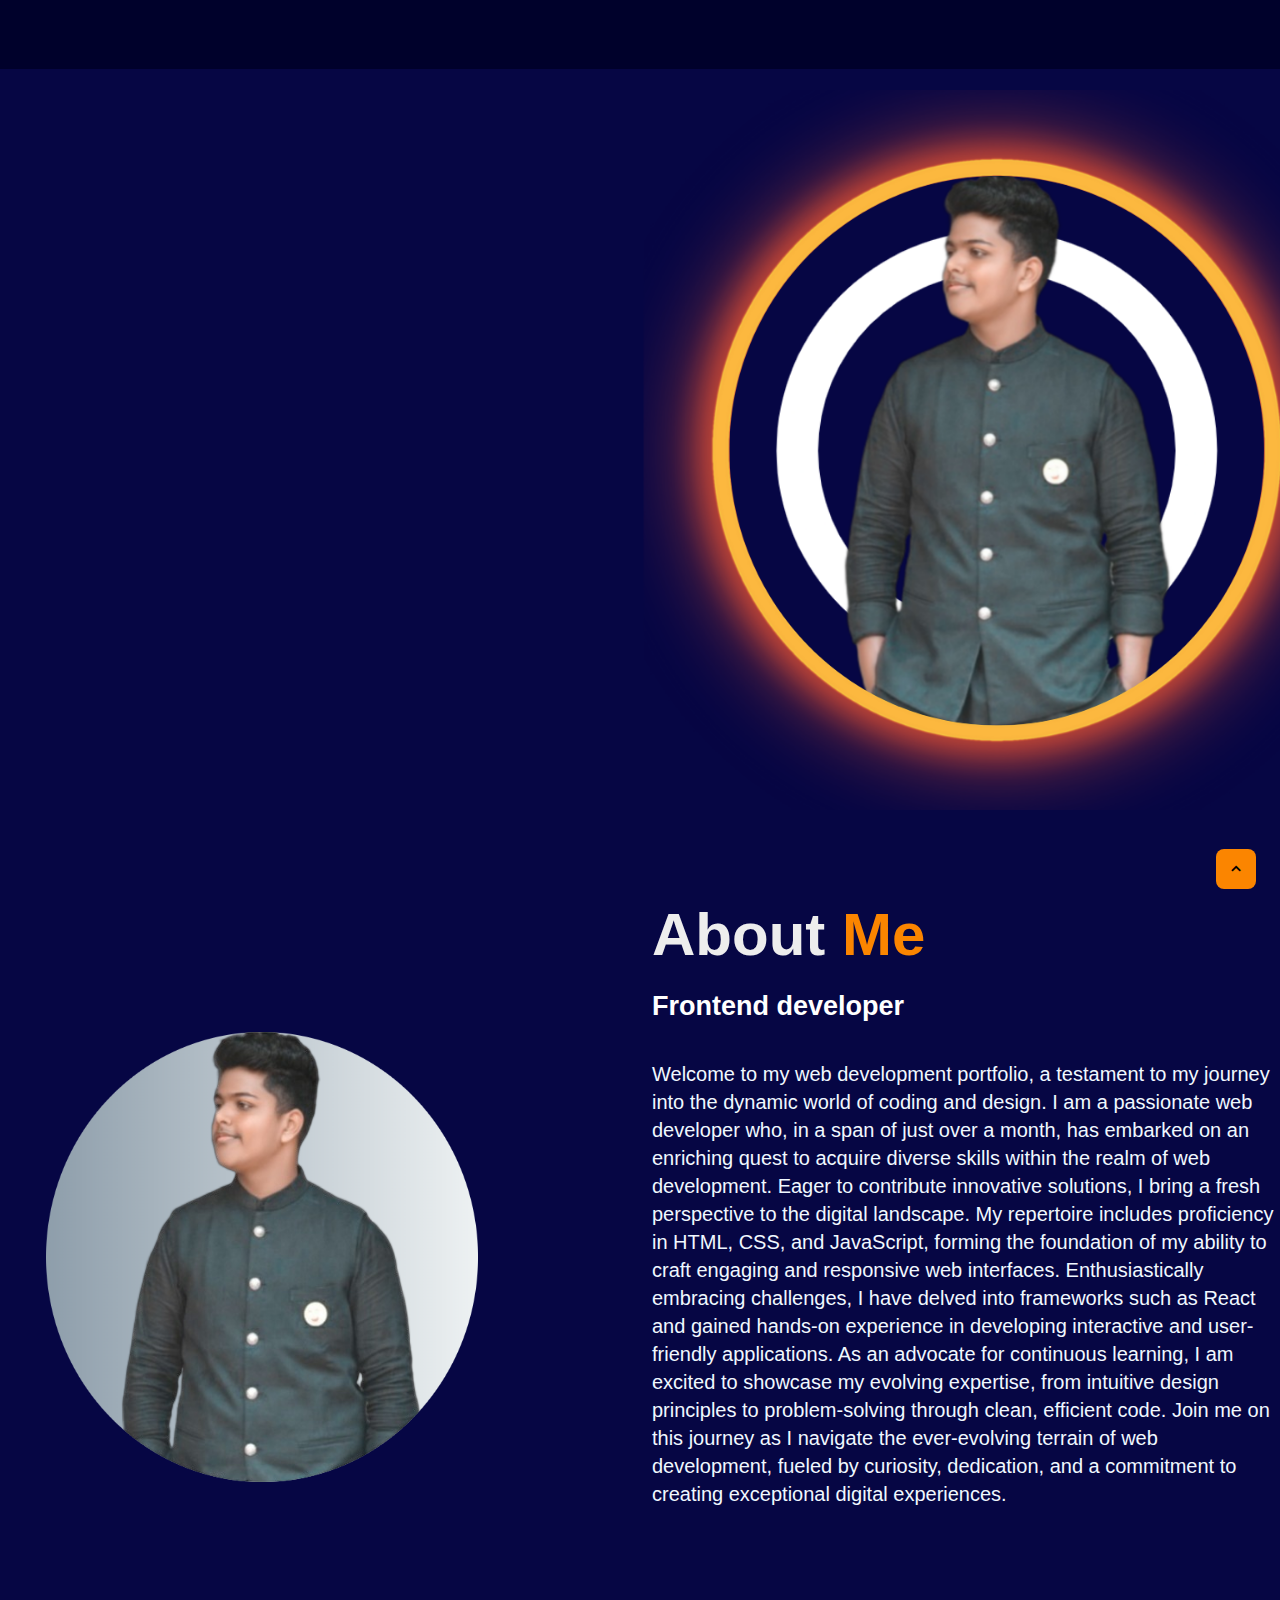
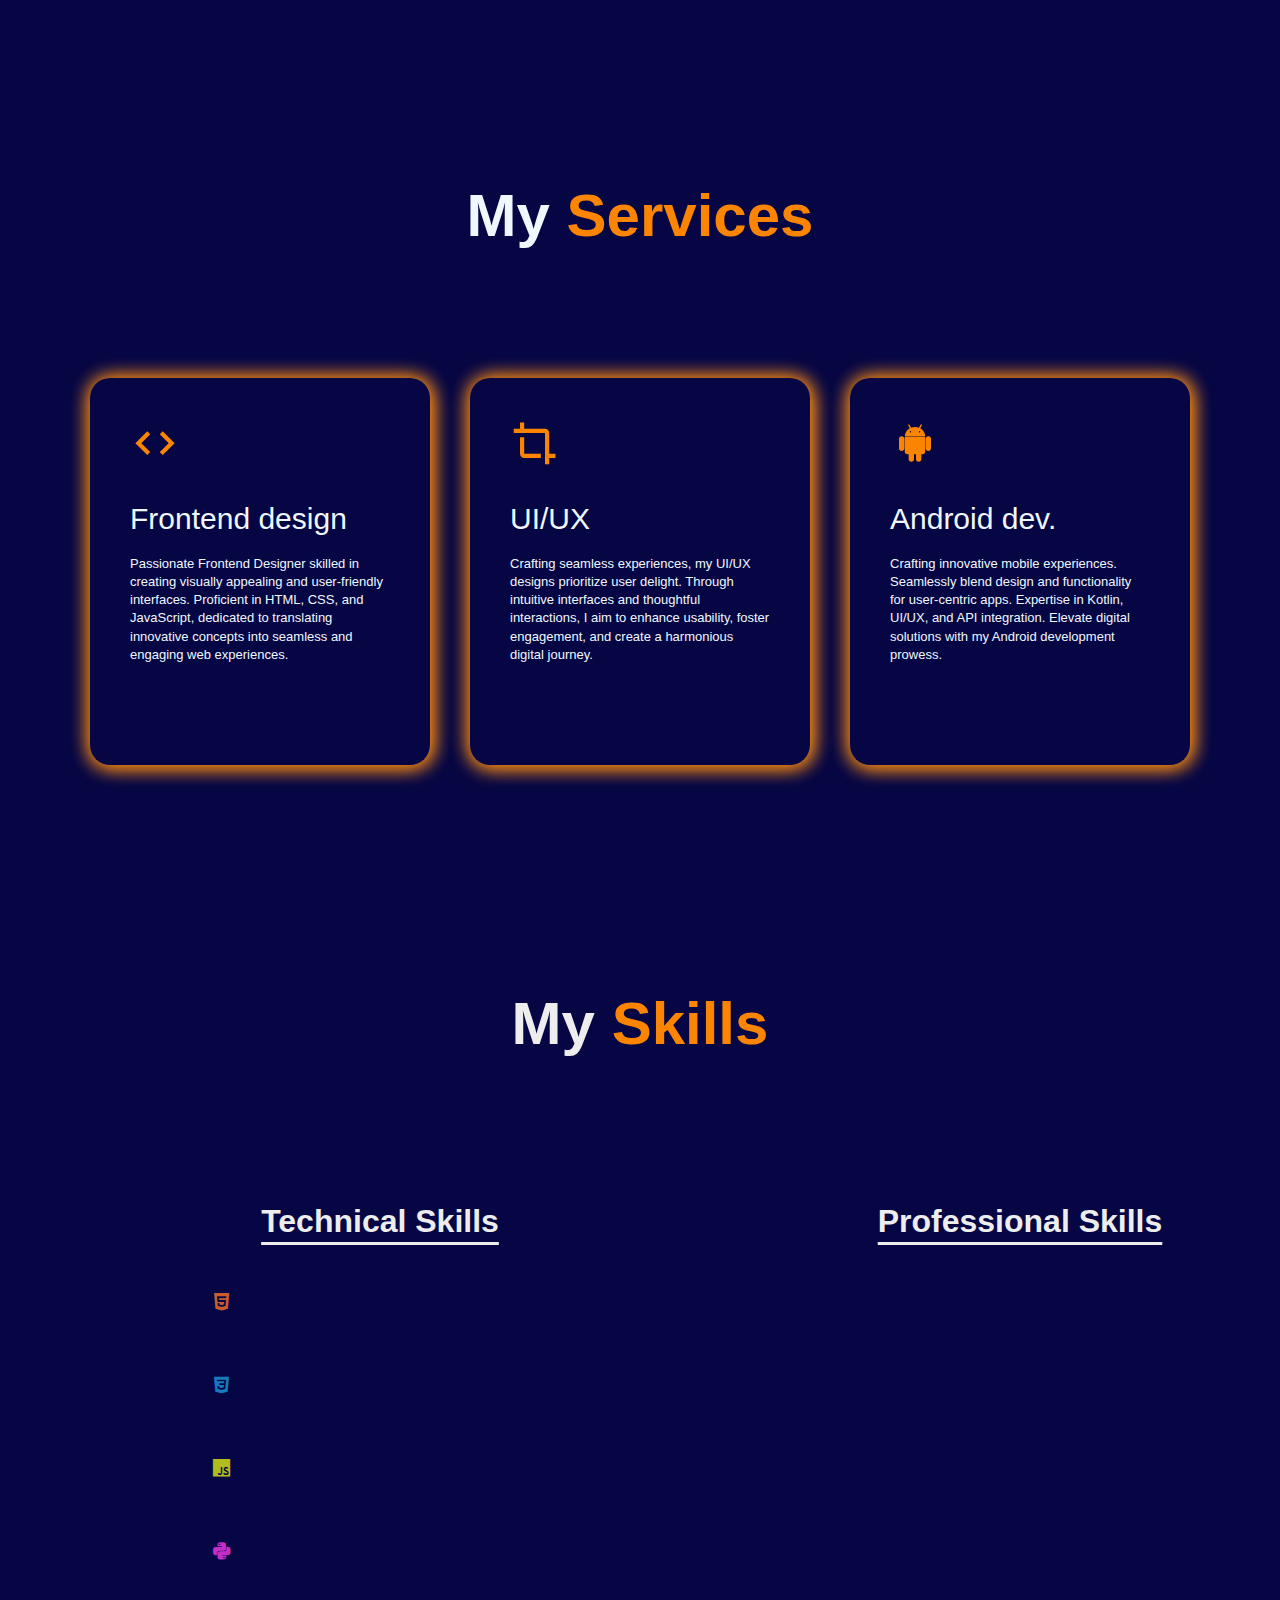
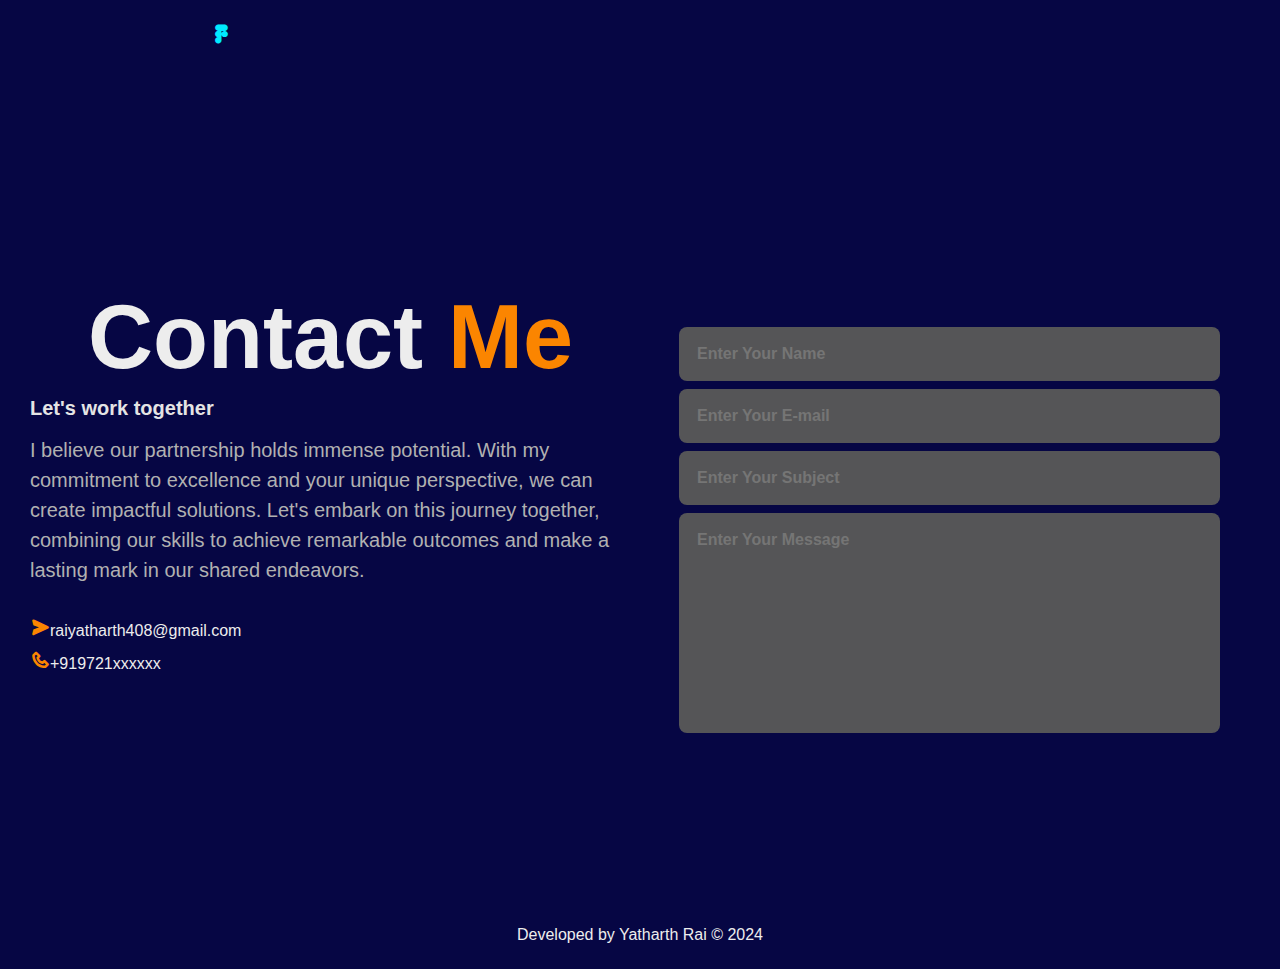
==== commit 8bf64756: "more about me added" ====
--- a/index.html
+++ b/index.html
@@ -47,9 +47,11 @@
         <span class="home-imghover"></span>
     </section>
     <section class="about" id="about">
-        <div class="about-img">
-
-            <pre>            <img src="profile-pic (3).png" height="300px" width="300px"></pre>
+        <div class="poster-container">
+            <div class="poster">
+                <img class="poster" src="profile-pic (3).png" >
+                <img class="cutout" src="profile-pic__5_-removebg-preview.png"> 
+            </div>
         </div>
         <div class="about-text">
             <h2>About <span>Me</span></h2>
@@ -79,19 +81,25 @@
                     <div>
                         <i class='bx bx-code' style='color:#fb8500'></i>
                         <h2>Frontend design</h2>
-                        <p>Passionate Frontend Designer skilled in creating visually appealing and user-friendly interfaces. Proficient in HTML, CSS, and JavaScript, dedicated to translating innovative concepts into seamless and engaging web experiences.</p>
+                        <p>Passionate Frontend Designer skilled in creating visually appealing and user-friendly
+                            interfaces. Proficient in HTML, CSS, and JavaScript, dedicated to translating innovative
+                            concepts into seamless and engaging web experiences.</p>
                         <a href="#" class="read">learn more</a>
                     </div>
                     <div>
                         <i class='bx bx-crop' style='color:#fb8500'></i>
                         <h2>UI/UX</h2>
-                        <p>Crafting seamless experiences, my UI/UX designs prioritize user delight. Through intuitive interfaces and thoughtful interactions, I aim to enhance usability, foster engagement, and create a harmonious digital journey.</p>
+                        <p>Crafting seamless experiences, my UI/UX designs prioritize user delight. Through intuitive
+                            interfaces and thoughtful interactions, I aim to enhance usability, foster engagement, and
+                            create a harmonious digital journey.</p>
                         <a href="#" class="read">learn more</a>
                     </div>
                     <div>
-                        <i class='bx bxl-android'style='color:#fb8500'></i>
+                        <i class='bx bxl-android' style='color:#fb8500'></i>
                         <h2>Android dev.</h2>
-                        <p> Crafting innovative mobile experiences. Seamlessly blend design and functionality for user-centric apps. Expertise in Kotlin, UI/UX, and API integration. Elevate digital solutions with my Android development prowess.</p>
+                        <p> Crafting innovative mobile experiences. Seamlessly blend design and functionality for
+                            user-centric apps. Expertise in Kotlin, UI/UX, and API integration. Elevate digital
+                            solutions with my Android development prowess.</p>
                         <a href="#" class="read">learn more</a>
                     </div>
     </section>
@@ -132,7 +140,7 @@
                         <span></span>
                     </div>
                 </div><br>
-                <div class="bar"><i class='bx bxl-figma' style='color:#00eaff'  ></i>
+                <div class="bar"><i class='bx bxl-figma' style='color:#00eaff'></i>
                     <div class="info">
                         <span>Figma</span>
                     </div>
@@ -222,7 +230,7 @@
         </div>
     </section>
     <div class="last-text">
-        <p>Developed with love Yatharth Rai © 2024</p>
+        <p>Developed by Yatharth Rai © 2024</p>
     </div>
     <a href="#" class="top"><i class='bx bx-chevron-up'></i></a>
 
--- a/style.css
+++ b/style.css
@@ -169,6 +169,27 @@
     gap: 1.5rem;
 
 }
+
+.poster-container {
+    width: 300px;
+    height: 450px;
+    position: relative;
+    perspective: 1000px;
+}
+
+.poster,
+.cutout {
+    width: 120%;
+    height: 100%;
+    position: absolute;
+    top: 0;
+    left: 23px;
+    transition: transform 0.3s ease; 
+}
+
+
+
+
 
 .about-img img {
     padding-bottom: 20%;
